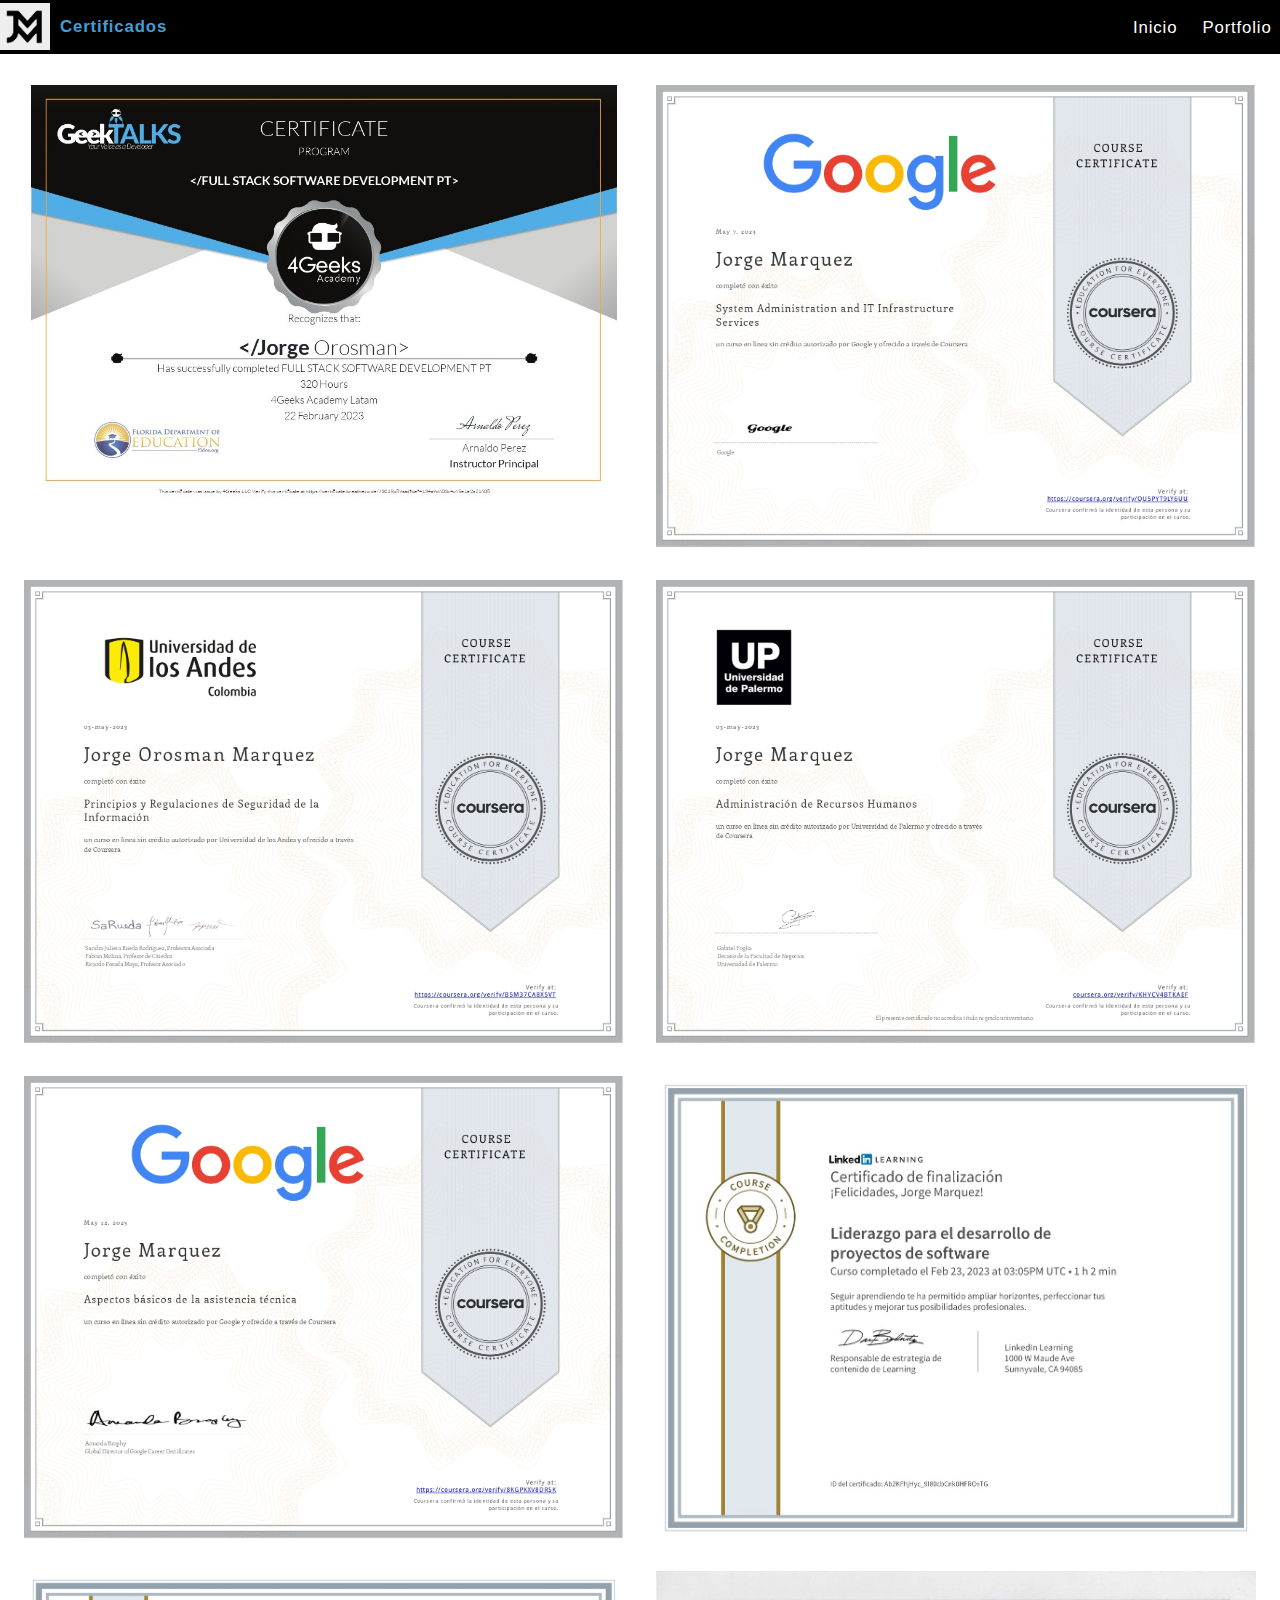
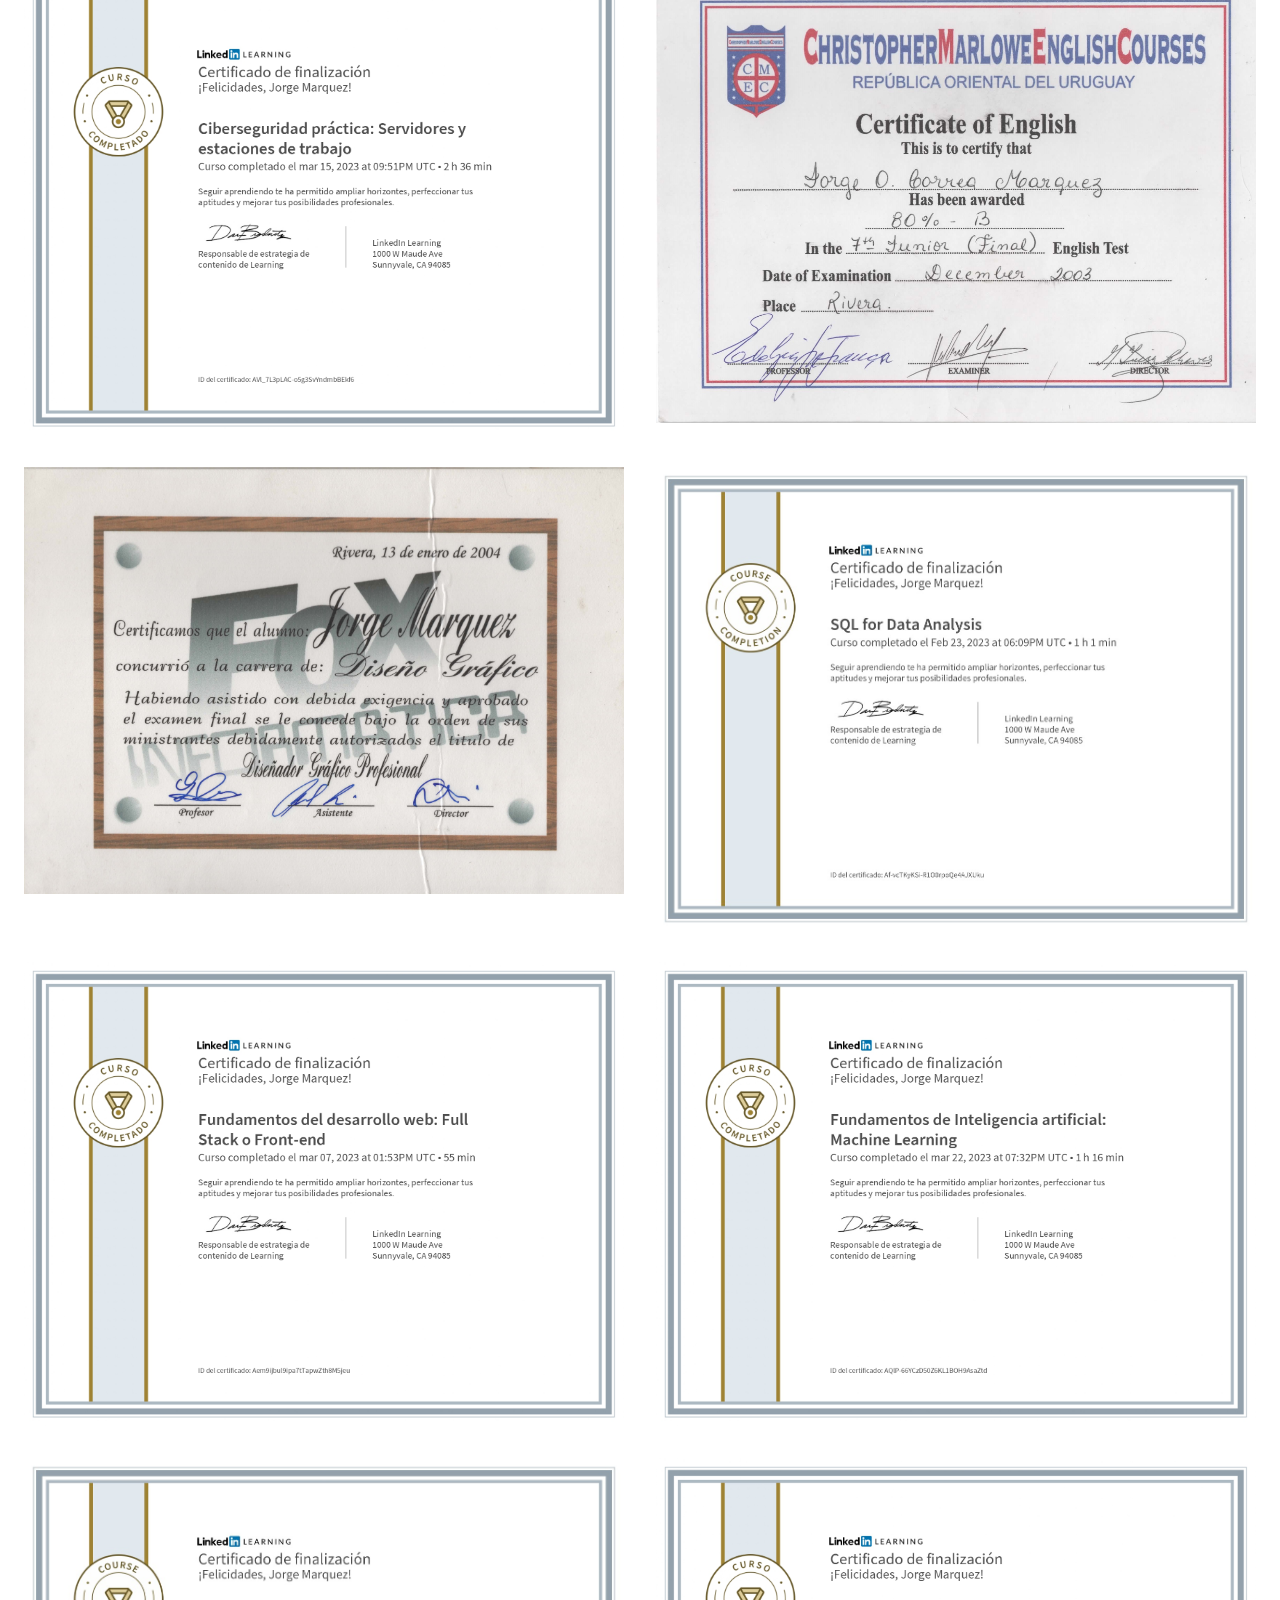
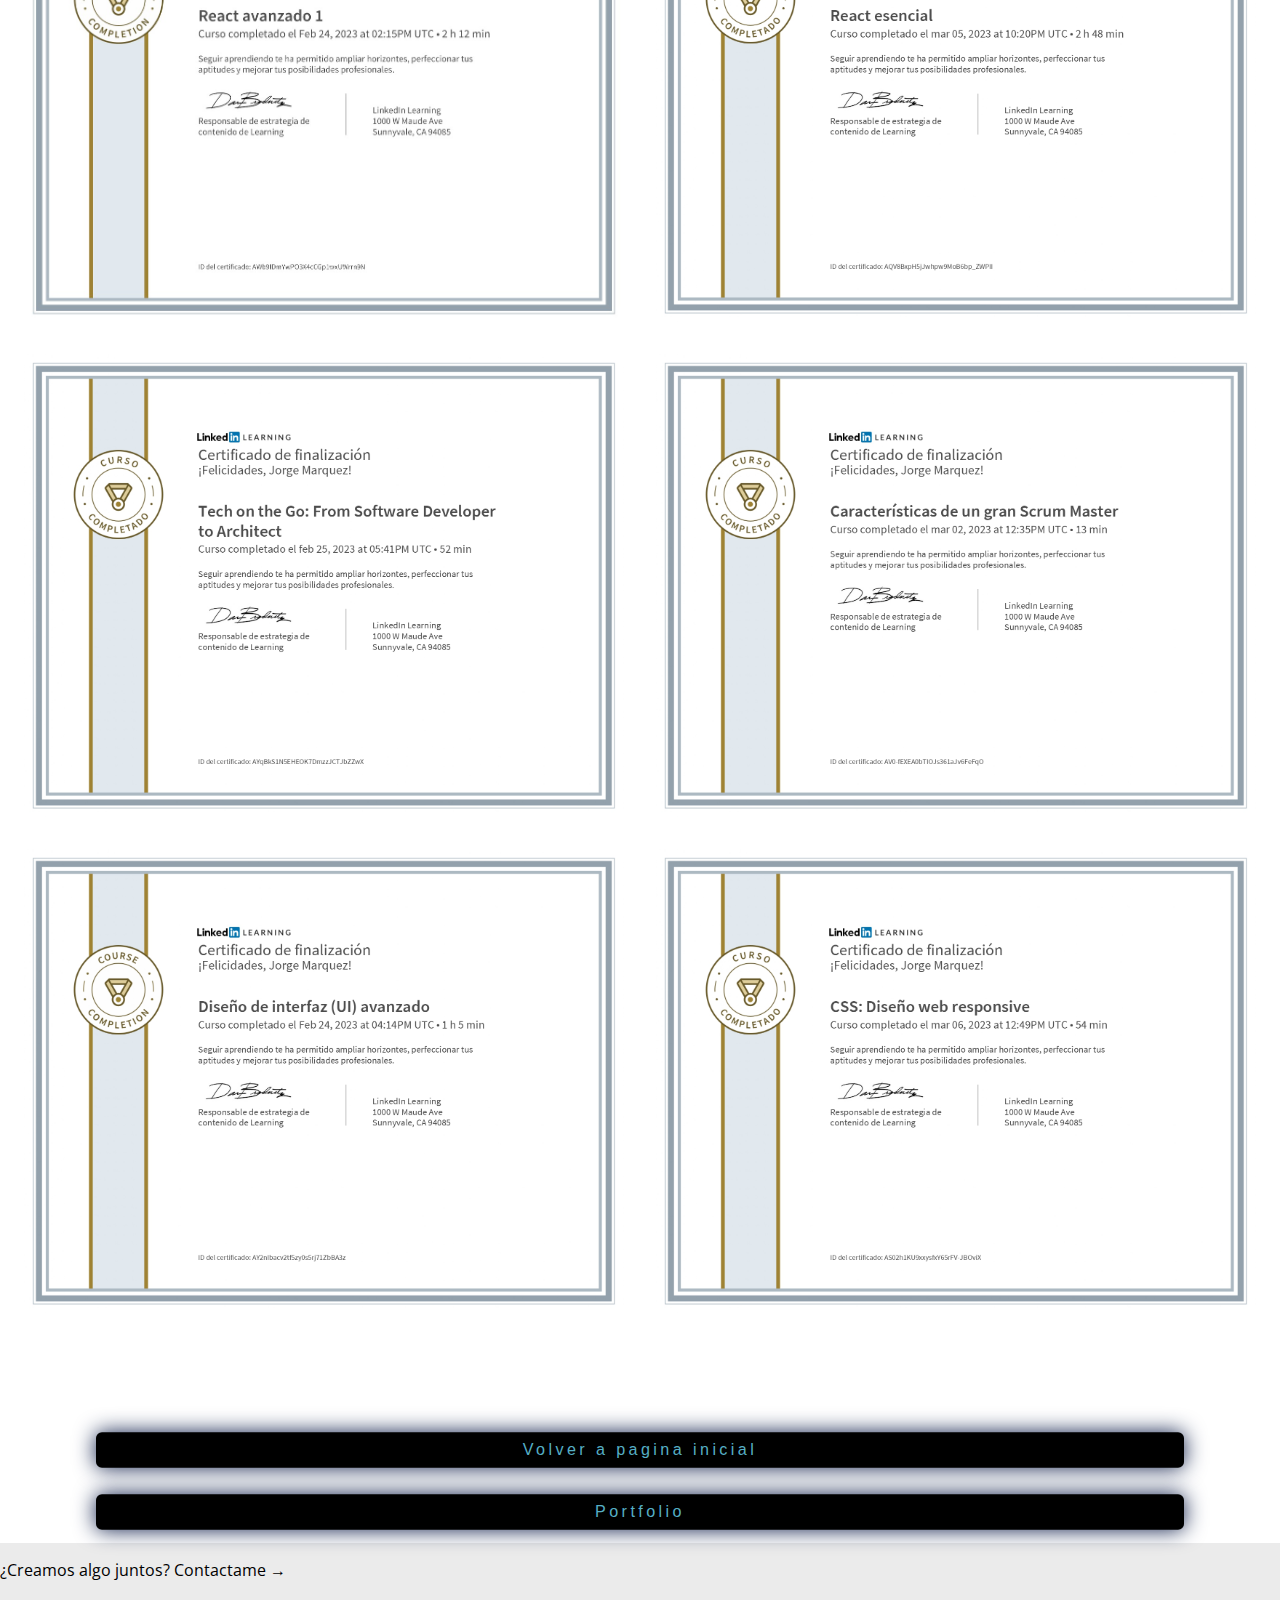
==== certificados.html @ 80783768 "ajuste css certificados" ====
<head>
  <meta charset="UTF-8">
  <meta content="width=device-width, initial-scale=1.0" name="viewport">
  <title>Certificados Jorge Marquez</title>
  <link rel="stylesheet" href="https://use.fontawesome.com/releases/v5.7.2/css/all.css"
    integrity="sha384-fnmOCqbTlWIlj8LyTjo7mOUStjsKC4pOpQbqyi7RrhN7udi9RwhKkMHpvLbHG9Sr" crossorigin="anonymous">
  <link rel="icon" type="image/png" href="./assets/images/logo.png" />
  <link rel="stylesheet" href="./assets/css/certificados.css">
  <link rel="stylesheet" href="./assets/css/footer.css">
  <script src="assets/js/main.js"></script>
  <script src="https://cdn.jsdelivr.net/npm/@popperjs/core@2.10.2/dist/umd/popper.min.js"
    integrity="sha384-7+zCNj/IqJ95wo16oMtfsKbZ9ccEh31eOz1HGyDuCQ6wgnyJNSYdrPa03rtR1zdB"
    crossorigin="anonymous"></script>
  <script src="https://cdn.jsdelivr.net/npm/bootstrap@5.1.3/dist/js/bootstrap.min.js"
    integrity="sha384-QJHtvGhmr9XOIpI6YVutG+2QOK9T+ZnN4kzFN1RtK3zEFEIsxhlmWl5/YESvpZ13"
    crossorigin="anonymous"></script>
</head>

<body>
  <nav class="navbar">
    <div class="logo">
      <img class="navbar-logo-imagen" src="./assets/images/logo.png" alt="Logo de Jorge">
      <p class="titulo-nav">Certificados</p>
    </div>
    <ul class="menu">
      <li><a href="index.html" class="navbar-menu-link">Inicio</a> </li>
      <li><a href="portfolio.html" class="navbar-menu-link">Portfolio</a> </li>
    </ul>



    </div>
  </nav>

  <div class="galeria">
    <div class="tooltip"><a href="https://certificate.4geeks.com/73015b89aadfbef4134a9d603c4c65e1e2a21608" target="_blank"><img src="assets/images/certificados/cert4geeks.jpeg" alt="">
      <span class="tooltiptext" target="_blank">Clic para ver la credencial de este curso</span>
    </div> </a>

    <div class="tooltip"><a href="https://coursera.org/verify/QU5PYT9LY6UU" target="_blank"><img src="assets/images/certificados/System.jpg" alt=""> 
      <span class="tooltiptext" target="_blank" >Clic para ver la credencial de este curso</span>
    </div> </a></a>
    <div class="tooltip"><a href="https://coursera.org/verify/B5M37CA8X5VT" target="_blank"><img src="assets/images/certificados/seguri-info.jpg" alt="">
      <span class="tooltiptext" target="_blank">Clic para ver la credencial de este curso</span>
    </div> </a>
    <div class="tooltip"><a href="https://www.coursera.org/account/accomplishments/verify/KHYCV4BTKAEF" target="_blank"><img src="assets/images/certificados/rrhh.jpg" alt=""> 
      <span class="tooltiptext" target="_blank">Clic para ver la credencial de este curso</span>
    </div> </a>
    <div class="tooltip"><a href="https://coursera.org/verify/8KGPKXV8DRSK" target="_blank"><img src="assets/images/certificados/asist-tecn.jpg" alt="">
      <span class="tooltiptext" target="_blank">Clic para ver la credencial de este curso</span>
    </div> </a>
    <div class="tooltip"><a href="https://www.linkedin.com/learning/certificates/abe162c344a934b6f307a5c27d7c2db735559e9b3375c6e4ead7a0b8f1521028?lipi=urn%3Ali%3Apage%3Ad_flagship3_profile_view_base_certifications_details%3BKNt1kVhgSFWtMD%2FrQb9afQ%3D%3D"><img src="assets/images/certificados/certLiderazgo.jpeg" alt="">
      <span class="tooltiptext" target="_blank">Clic para ver la credencial de este curso</span>
    </div> </a>
    <div class="tooltip"><a href="https://www.linkedin.com/learning/certificates/d893e35d8b64222d3aff64c0ecc475a24c17e4503c6f2fcdc85c66a24a499201" target="_blank"><img src="assets/images/certificados/Ciberseguridad practica Servidores y estaciones de trabajo.jpg" alt="">
      <span class="tooltiptext" target="_blank">Clic para ver la credencial de este curso</span>
    </div> </a>
    <div class="tooltip"><a href="https://5500-jm181987-personalpage-9kh1hktwgeu.ws-us97.gitpod.io/assets/images/certificados/Ingles.jpg" target="_blank"><img src="assets/images/certificados/Ingles.jpg" alt="">
      <span class="tooltiptext" target="_blank">Clic para ver la credencial de este curso</span>
    </div> </a>
    <div class="tooltip"><a href="https://5500-jm181987-personalpage-9kh1hktwgeu.ws-us97.gitpod.io/assets/images/certificados/d%20grafico.jpg" target="_blank"><img src="assets/images/certificados/d grafico.jpg" alt="">
      <span class="tooltiptext" target="_blank">Clic para ver la credencial de este curso</span>
    </div> </a>
    <div class="tooltip"><a href="https://www.linkedin.com/learning/certificates/6513943646dbdb3178a973e3ce80060a57a628cc7d29b94ac1416f590f19b86d?lipi=urn%3Ali%3Apage%3Ad_flagship3_profile_view_base_certifications_details%3BKNt1kVhgSFWtMD%2FrQb9afQ%3D%3D"><img src="assets/images/certificados/dataAnalysis.jpeg" alt="">
      <span class="tooltiptext" target="_blank">Clic para ver la credencial de este curso</span>
    </div> </a>
    <div class="tooltip"><a href="https://www.linkedin.com/learning/certificates/a45cfa931c3b7c65f991f2a1598c2acc0a5dd6da349730d44005f3875c89d6cb" target="_blank"><img src="assets/images/certificados/Full StackFrontend.jpg" alt="">
      <span class="tooltiptext" target="_blank">Clic para ver la credencial de este curso</span>
    </div> </a>
    <div class="tooltip"><a href="https://www.linkedin.com/learning/certificates/96da33d86d18e839fa15626b2a566ab91b63574488c8ca0f6016fc12f64add18" target="_blank"><img src="assets/images/certificados/Inteligencia artificial Machine Learning.jpg" alt="">
      <span class="tooltiptext" target="_blank">Clic para ver la credencial de este curso</span>
    </div> </a>
    <div class="tooltip"><a href="https://www.linkedin.com/learning/certificates/5aede378ade4a2c37ac0096b0fa87b36b4bb608d963773a6c594753e71e54cf6?lipi=urn%3Ali%3Apage%3Ad_flagship3_profile_view_base_certifications_details%3BKNt1kVhgSFWtMD%2FrQb9afQ%3D%3D" target="_blank"><img src="assets/images/certificados/reactAvanzado.jpeg" alt="">
      <span class="tooltiptext" target="_blank">Clic para ver la credencial de este curso</span>
    </div> </a>
    <div class="tooltip"><a href="https://www.linkedin.com/learning/certificates/2b2da5d7223ae5469edc9958a4e973c32d983aec0feeaa602b043dff89e85236?lipi=urn%3Ali%3Apage%3Ad_flagship3_profile_view_base_certifications_details%3BKNt1kVhgSFWtMD%2FrQb9afQ%3D%3D" target="_blank"><img src="assets/images/certificados/ReactEsencial.jpg" alt="">
      <span class="tooltiptext" target="_blank">Clic para ver la credencial de este curso</span>
    </div> </a>
   <div class="tooltip"><a href="https://www.linkedin.com/learning/certificates/c960639dd060461fc25e9a4d5ffbf186742a77fc289794e8a6d0645cee162a6f?lipi=urn%3Ali%3Apage%3Ad_flagship3_profile_view_base_certifications_details%3BKNt1kVhgSFWtMD%2FrQb9afQ%3D%3D" target="_blank"><img src="assets/images/certificados/Architect.jpg" alt="">
    <span class="tooltiptext" target="_blank">Clic para ver la credencial de este curso</span>
  </div> </a>
    <div class="tooltip"><a href="https://www.linkedin.com/learning/certificates/48f0691e0ef061f0a4927acd84d76188de9d4290310e5ec25944a82c16c710b9?lipi=urn%3Ali%3Apage%3Ad_flagship3_profile_view_base_certifications_details%3BKNt1kVhgSFWtMD%2FrQb9afQ%3D%3D" target="_blank"><img src="assets/images/certificados/ScrumMaster.jpg" alt="">
      <span class="tooltiptext" target="_blank">Clic para ver la credencial de este curso</span>
    </div> </a>
    <div class="tooltip"><a href="https://www.linkedin.com/learning/certificates/70b8accb2ffcabad364d03534be3e150dea05a01ce094c8376455b09e51e8ccd?lipi=urn%3Ali%3Apage%3Ad_flagship3_profile_view_base_certifications_details%3BKNt1kVhgSFWtMD%2FrQb9afQ%3D%3D" target="_blank"><img src="assets/images/certificados/UI.jpg" alt="">
      <span class="tooltiptext" target="_blank">Clic para ver la credencial de este curso</span>
    </div> </a>
    <div class="tooltip"><a href="https://www.linkedin.com/learning/certificates/6c4185b4c62b34b3610c094cf326671829e4c6143b2aad6bb58854f7f1c517dd?lipi=urn%3Ali%3Apage%3Ad_flagship3_profile_view_base_certifications_details%3BKNt1kVhgSFWtMD%2FrQb9afQ%3D%3D" target="_blank"><img src="assets/images/certificados/web-responsive.jpg" alt="">
      <span class="tooltiptext" target="_blank">Clic para ver la credencial de este curso</span>
    </div> </a>
  </div>


  
  

  <a href="index.html" class="subir">Volver a pagina inicial</a>
  <a href="portfolio.html" class="subir2">Portfolio</a>

  <script src="assets/js/nav.js"></script>
</body>


<section id="contactos" class="contactos container">
  <div class="container-adorno"></div>
  <div class="contactos-grilla">
    <form class="contactos-formulario">
      <div class="container-titulo">
        <div class="titulo-adorno"></div>
        <p class="titulo-texto">¿Creamos algo juntos? Contactame →</i></p>
      </div>



    </form>
    <div class="contactos-redes">
      <a href="https://wa.me/59893867429" target="_blank"><i class="icono fab fa-whatsapp"></i></a>
      <a href="https://www.instagram.com/guguim18/" target="_blank"><i class="icono fab fa-instagram"></i></a>
      <a href="https://github.com/jm181987" target="_blank"><i class="icono fab fa-github"></i></a>
      <a href="https://www.facebook.com/jorgitom18" target="_blank"><i class="icono fab fa-facebook"></i></a>
    </div>
  </div>

  
 
</section>
---- assets/css/certificados.css ----
@import url(https://fonts.googleapis.com/css?family=Open+Sans);

body {
  margin: 0;
  font-family: "Open Sans", Impact;
display: grid;
}



  

.subir2 {
  transform: scale(0.85);
  display: flex;
  justify-content: center;
  width: auto;
  margin-top: 10px;
  margin-bottom: 10px;
  padding: 10px 20px;
  border: none;
  font-size: 19px;
  color: #56afc5;
  border-radius: 7px;
  letter-spacing: 4px;
  font-weight: 500;
  font-family: 'Fjalla One', sans-serif;
  text-decoration: none;
  transition: 0.5s;
  transition-property: box-shadow;
  background: rgb(0, 0, 0);
  box-shadow: 0 0 25px rgb(11, 27, 71);
}
.subir2:hover {
  transform: scale(0.95);
  box-shadow: 0 0 5px rgb(0, 255, 200), 0 0 25px rgb(51, 14, 78),
    0 0 50px rgb(0, 238, 255), 0 0 100px rgb(0, 255, 170);
}
.subir {
  transform: scale(0.85);
  display: flex;
  justify-content: center;
  width: auto;
  margin-top: 100px;
  margin-bottom: 10px;
  padding: 10px 20px;
  border: none;
  font-size: 19px;
  color: #56afc5;
  border-radius: 7px;
  letter-spacing: 4px;
  font-weight: 500;
  font-family: 'Fjalla One', sans-serif;
  text-decoration: none;
  transition: 0.5s;
  transition-property: box-shadow;
  background: rgb(0, 0, 0);
  box-shadow: 0 0 25px rgb(11, 27, 71);
}

.subir:hover {
  transform: scale(0.95);
  box-shadow: 0 0 5px rgb(0, 255, 200), 0 0 25px rgb(51, 14, 78),
    0 0 50px rgb(0, 238, 255), 0 0 100px rgb(0, 255, 170);
}

.card-img-top {
  width: 100%;
  justify-content: center;
  

}
.card-title {
  display: flex;
  justify-content: center;
  align-items: center;
  font-size: 19px;
  margin: 2 var(--espaciado-muy-alto);
  display: grid;
  font-family: 'Fjalla One', sans-serif;
}

.card-text {
  display: flex;
  justify-content: center;
  font-size: 14px;
  font-weight: 600;
  margin: 2 var(--espaciado-muy-alto);
  align-items: center;
}
.navbar {
  margin-bottom: 15px; 
  box-sizing: border-box;
  color: var(--color-white);
  box-shadow: var(--box-shadow);
background-color: #000000;
  font-size: 1.05em;
  letter-spacing: 0.05em;

  position: relative;
  z-index: 600;

  display: grid;
  grid-auto-flow: column;
}
.titulo-nav {
color: #439ed3;
display:flex;
font-family: 'Fjalla One', sans-serif;
font-weight: 600;
padding-left: 10px;
}
.logo {
  margin: 0px 0;
  display: flex;
  align-items: center;
 
}

.navbar-logo-imagen {
  width: 50px;
}



.menu {
  
  display: flex;
  align-items: center;
  justify-content: flex-end;
  margin: 0.9em 0;
}

.show-menu{color: #fff;}

.navbar-menu-link {
  padding: 0.5em;
  margin-right: 1em;
  text-decoration: none;
  transition: 150ms;
color: #000000;
  font-family: 'Fjalla One', sans-serif;
}
.navbar-menu-link:hover {
  transform: scale(0.95);

  box-shadow: 0 0 5px rgb(0, 255, 200), 0 0 25px rgb(51, 14, 78),
    0 0 50px rgb(0, 238, 255), 0 0 100px rgb(0, 255, 170);
}
.navbar-menu-link:last-of-type {
  margin: 0;
  margin-left: 0.5em;
  border-radius: var(--border-radius);
  border: 1px solid var(--color-white);
}

.contactos-redes {
  display: grid;
  grid-template-columns: repeat(4, auto);
  justify-content: space-evenly;
  align-items: center;
}

.icono {
  color: black;
  font-size: 2em;
  transition: 150ms;
}
.icono:hover {
  transform: scale(0.95);
  box-shadow: #c40000;
}
.contactos-grilla {
  background-color: rgba(112, 107, 107, 0.137);
  color: rgb(0, 0, 0);
  display: grid;
  grid-auto-flow: column;
}
.certificados-menu-link {
 
  margin-bottom: 15px;
  letter-spacing: 0.3ch;
  transform: scale(0.8);
  display: flex;
  justify-content: center;
  background-color: #3f51b5;
  color: #fff;
  padding: 10px 10px;
  border: none;
  border-radius: 4px;
  font-size: 18px;
  cursor: pointer;
  
  font-family: 'Fjalla One', sans-serif;
  text-decoration: none;
}



/* Navbar styles */

  
.logo a {
	font-size: 24px;
	font-weight: bold;
	text-decoration: none;
	color: #fff;
  }
  
  .menu {
	display: flex;
	list-style: none;
	margin: 0;
	padding: 0;

  }
  
  .menu li {
	margin: 0 0px;
	justify-content: center;
  }
  
  .menu li a {
	text-decoration: none;
	color: #ffffff;
  }
  
  /* Mobile styles */
  @media only screen and (max-width: 500px) {
	.menu {
	  display: none;
	}
  
	.menu-toggle {
	  display: block;
	  cursor: pointer;
	  color: #ffffff;
	  display: flex;
		align-items: center;
		justify-content: flex-end;
    padding-right: 15px;
	}
  }
  
  /* Tablet and desktop styles */
  @media only screen and (min-width: 501px) {
	.menu-toggle {
	  display: none;
	}
  }

  .galeria{
    display: flex;
    flex-flow: wrap;
    justify-content: center;
  }
  
  .galeria img{
    max-width: 600px;
    padding: 1rem;
  }
  


  .galeria img:hover{
    -webkit-transform:scale(1.1);transform:scale(1.03);
   box-shadow: 5px 8px 12px black;
   cursor:pointer;
   }
   .tooltip {
    position: relative;
    align-items:center;
    display: inline-block;
    /*border-bottom: 1px dotted black; /* If you want dots under the hoverable text */
  }
  
  /* Tooltip text */
  .tooltip .tooltiptext {
    visibility: hidden;
    width: 120px;
    background-color: rgb(88, 125, 131);
    color: #fff;
    text-align: center;
    padding: 5px 0;
    border-radius: 6px;
    position: absolute;
    z-index: 1;
  }
  .tooltip:hover .tooltiptext {
    visibility: visible;
  }
---- assets/css/footer.css ----
@media (min-width: 450px) and (max-width: 991px) {
}
.footer {
	background-color: var(--color-principal);


	z-index: 0;
}

	.footer-agradecimientos,
	.footer-dedicatoria {
		font-size: 0.9em;
		margin: 1em var(--espaciado-normal);
		color: var(--color-white);

		font-weight: 300;
		line-height: 3em;
	}

	.footer-agradecimientos img {
			height: 2em;
			vertical-align: middle;
	}

	.footer-dedicatoria {
		text-align: left;
	}
	.footer-dedicatoria a {
		color: var(--color-white);
	}
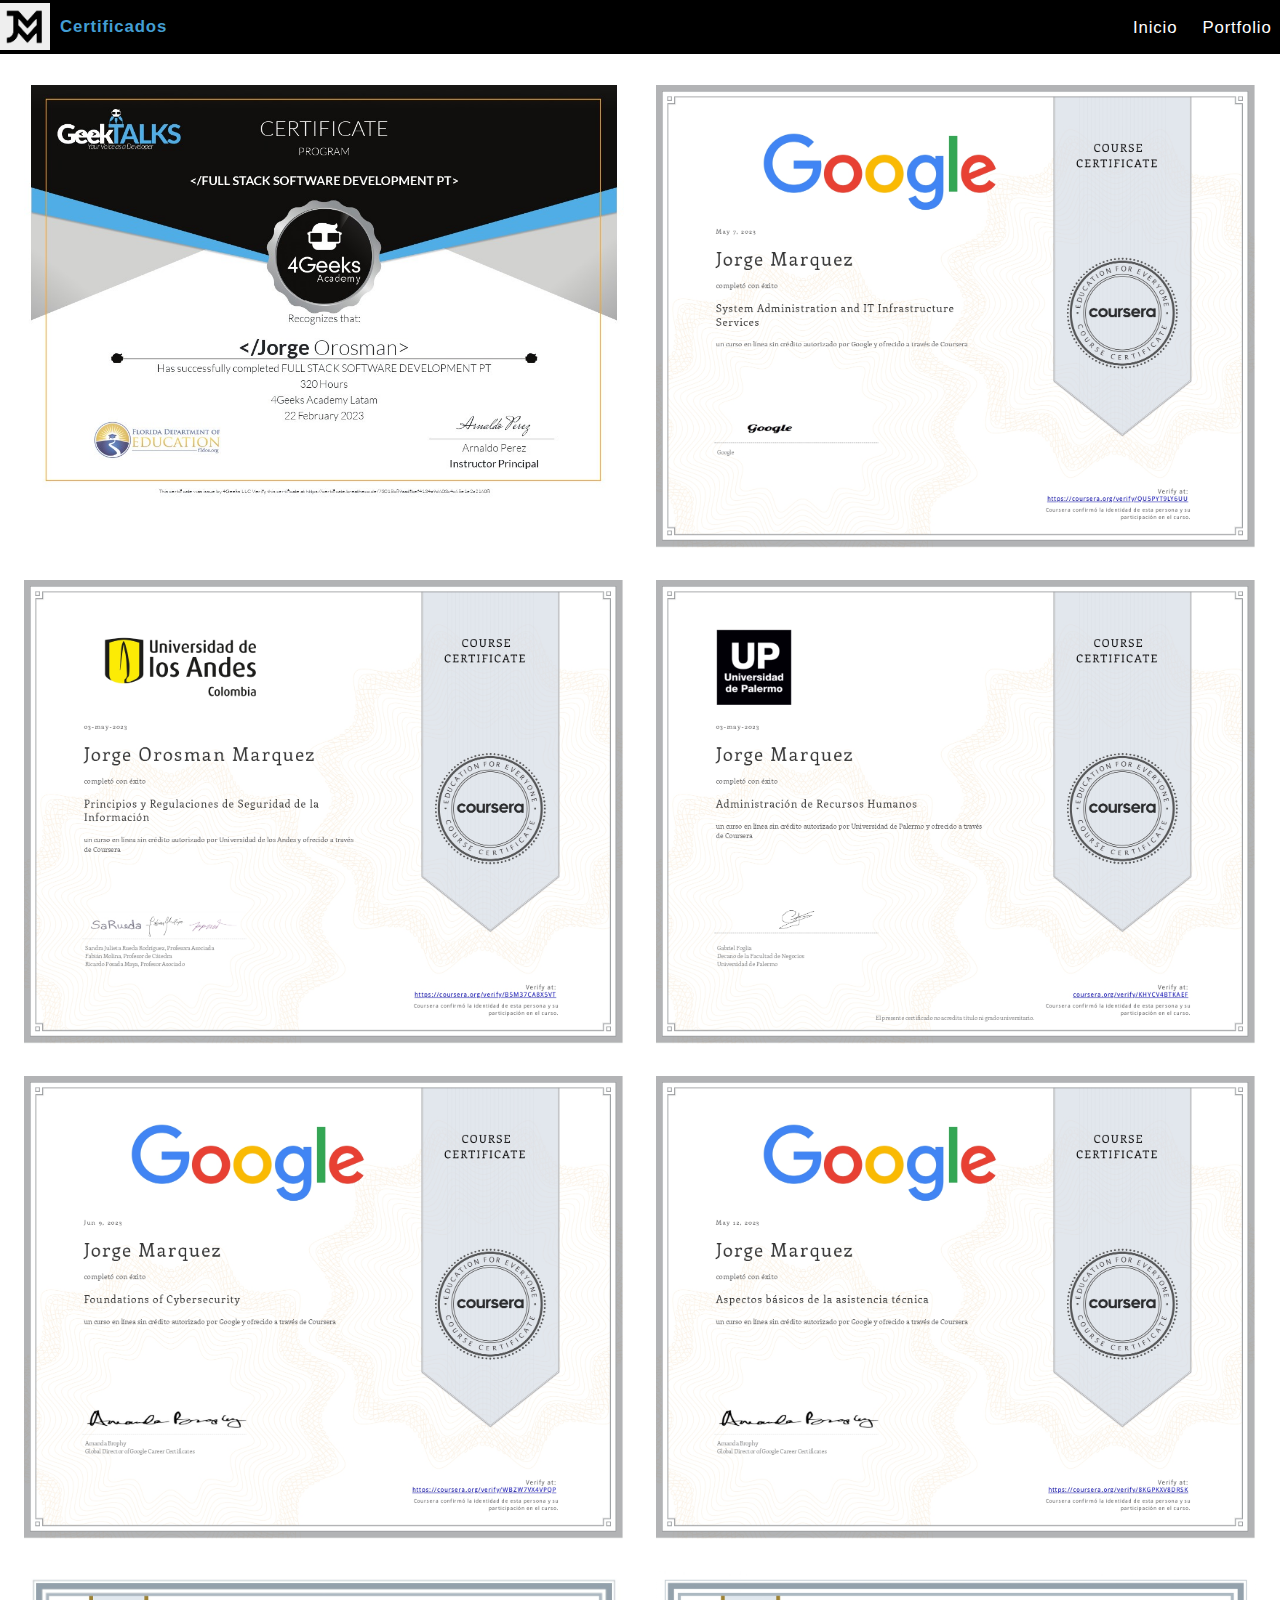
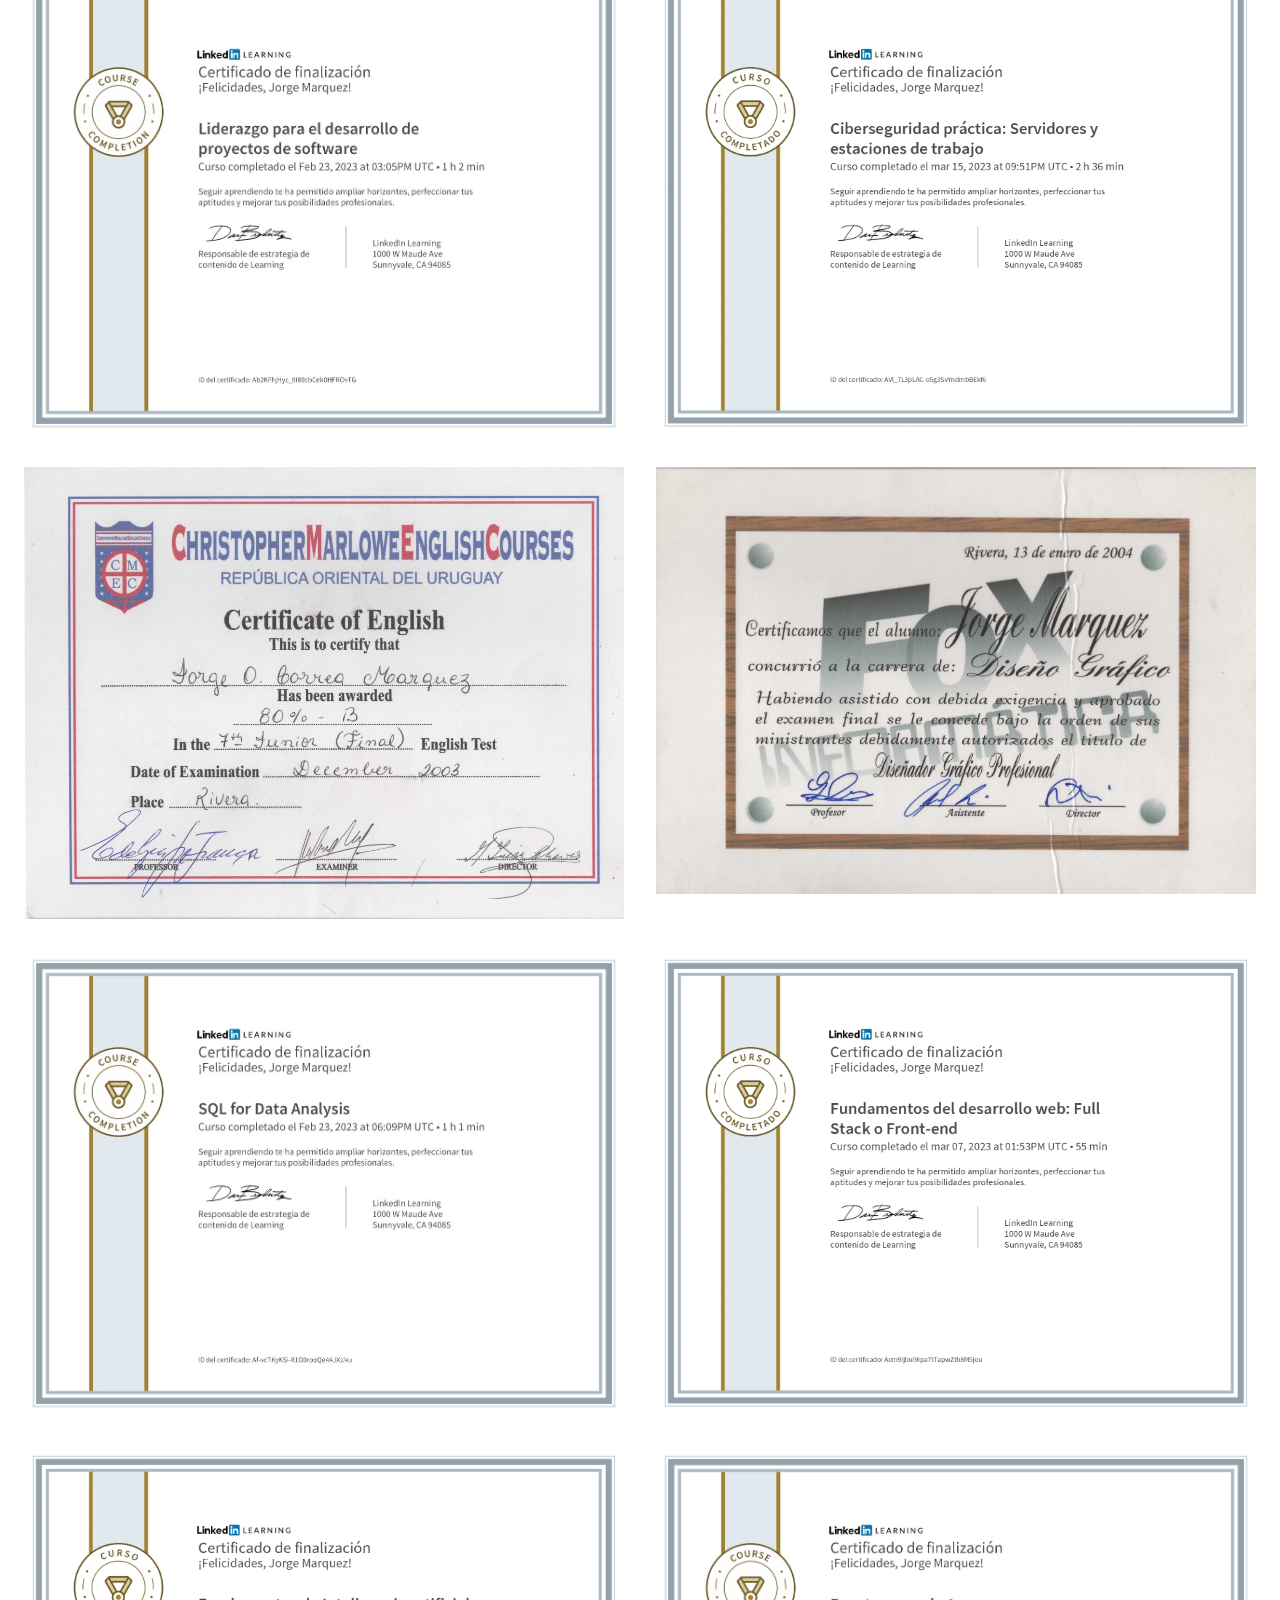
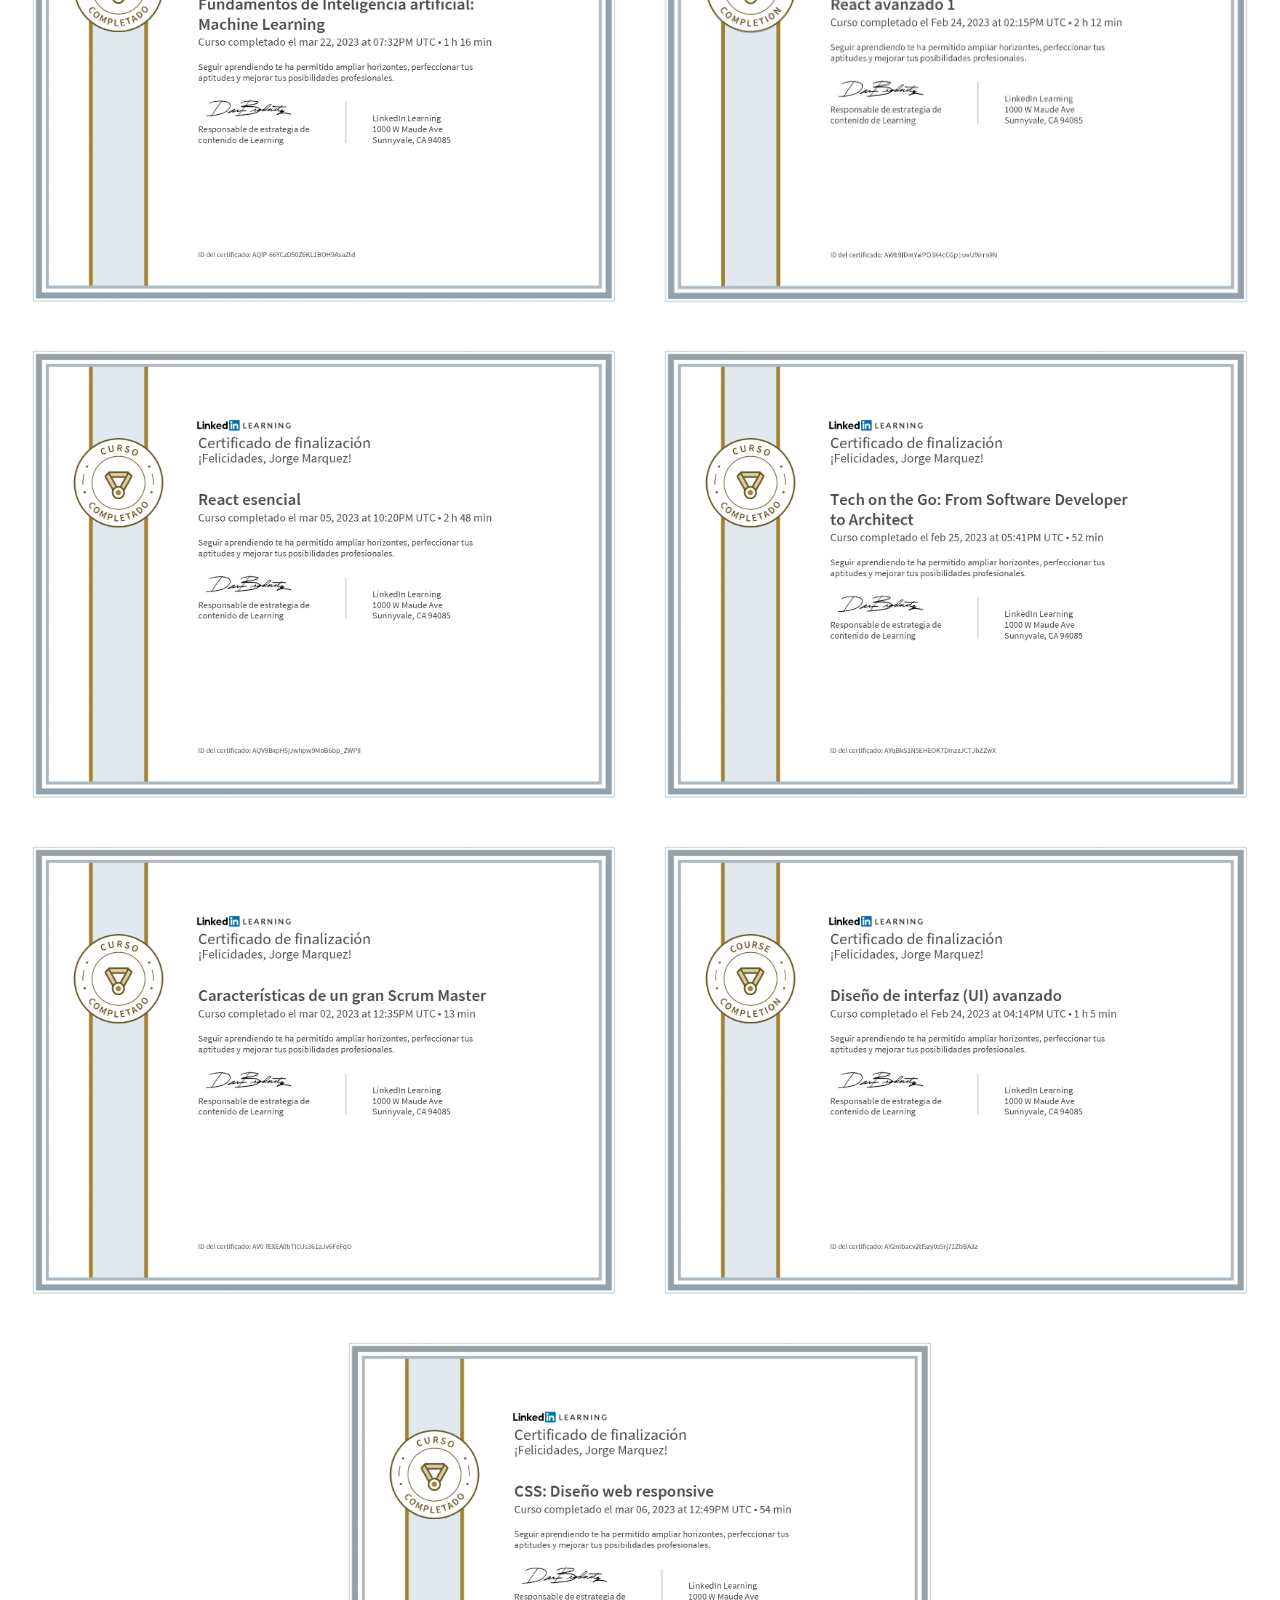
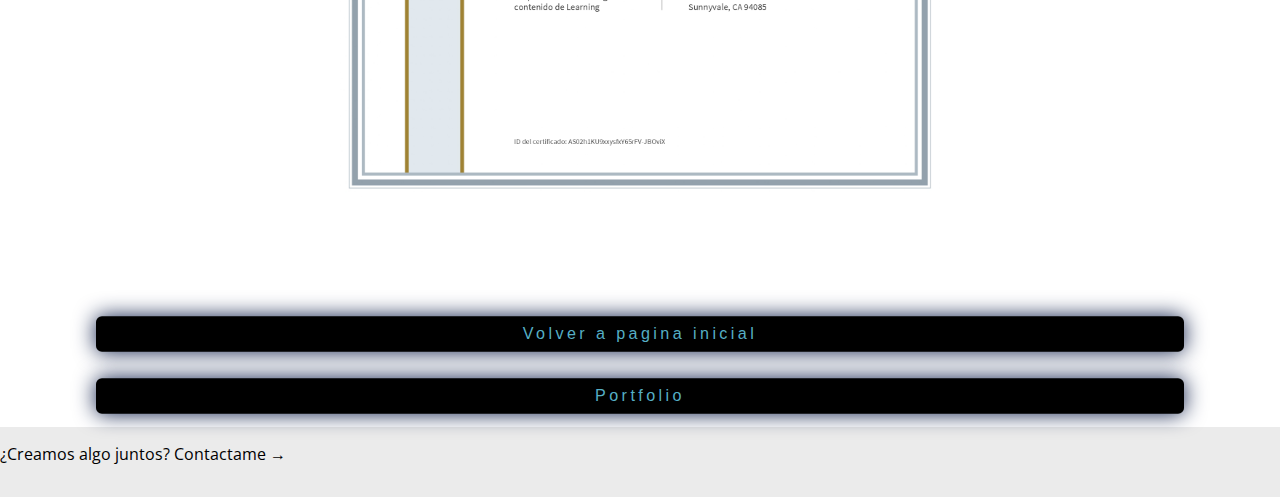
==== commit 4d83f9b4: "agregando certificado ciberseguridad" ====
--- a/certificados.html
+++ b/certificados.html
@@ -36,7 +36,6 @@
     <div class="tooltip"><a href="https://certificate.4geeks.com/73015b89aadfbef4134a9d603c4c65e1e2a21608" target="_blank"><img src="assets/images/certificados/cert4geeks.jpeg" alt="">
       <span class="tooltiptext" target="_blank">Clic para ver la credencial de este curso</span>
     </div> </a>
-
     <div class="tooltip"><a href="https://coursera.org/verify/QU5PYT9LY6UU" target="_blank"><img src="assets/images/certificados/System.jpg" alt=""> 
       <span class="tooltiptext" target="_blank" >Clic para ver la credencial de este curso</span>
     </div> </a></a>
@@ -46,6 +45,11 @@
     <div class="tooltip"><a href="https://www.coursera.org/account/accomplishments/verify/KHYCV4BTKAEF" target="_blank"><img src="assets/images/certificados/rrhh.jpg" alt=""> 
       <span class="tooltiptext" target="_blank">Clic para ver la credencial de este curso</span>
     </div> </a>
+
+      <div class="tooltip"><a href="https://www.coursera.org/account/accomplishments/certificate/WBZW7VX4VPQP" target="_blank"><img src="assets/images/certificados/cibersecurity.jpg" alt="">
+        <span class="tooltiptext" target="_blank">Clic para ver la credencial de este curso</span>
+      </div> </a>
+    
     <div class="tooltip"><a href="https://coursera.org/verify/8KGPKXV8DRSK" target="_blank"><img src="assets/images/certificados/asist-tecn.jpg" alt="">
       <span class="tooltiptext" target="_blank">Clic para ver la credencial de este curso</span>
     </div> </a>
--- a/assets/css/certificados.css
+++ b/assets/css/certificados.css
@@ -284,14 +284,20 @@
   .tooltip .tooltiptext {
     visibility: hidden;
     width: 120px;
-    background-color: rgb(88, 125, 131);
+    background-color: rgb(0, 0, 0);
     color: #fff;
     text-align: center;
     padding: 5px 0;
     border-radius: 6px;
     position: absolute;
     z-index: 1;
+    
   }
   .tooltip:hover .tooltiptext {
     visibility: visible;
-  }+    width: 120px;
+    bottom: 50%;
+    left: 50%;
+    margin-left: -60px; /* Use half of the width (120/2 = 60), to center the tooltip */
+  }
+  --- a/assets/css/footer.css
+++ b/assets/css/footer.css
@@ -10,11 +10,10 @@
 	.footer-agradecimientos,
 	.footer-dedicatoria {
 		font-size: 0.9em;
-		margin: 1em var(--espaciado-normal);
+		margin: 0.5em var(--espaciado-normal);
 		color: var(--color-white);
 
 		font-weight: 300;
-		line-height: 3em;
 	}
 
 	.footer-agradecimientos img {
@@ -24,6 +23,7 @@
 
 	.footer-dedicatoria {
 		text-align: left;
+		color: var(--color-white);
 	}
 	.footer-dedicatoria a {
 		color: var(--color-white);
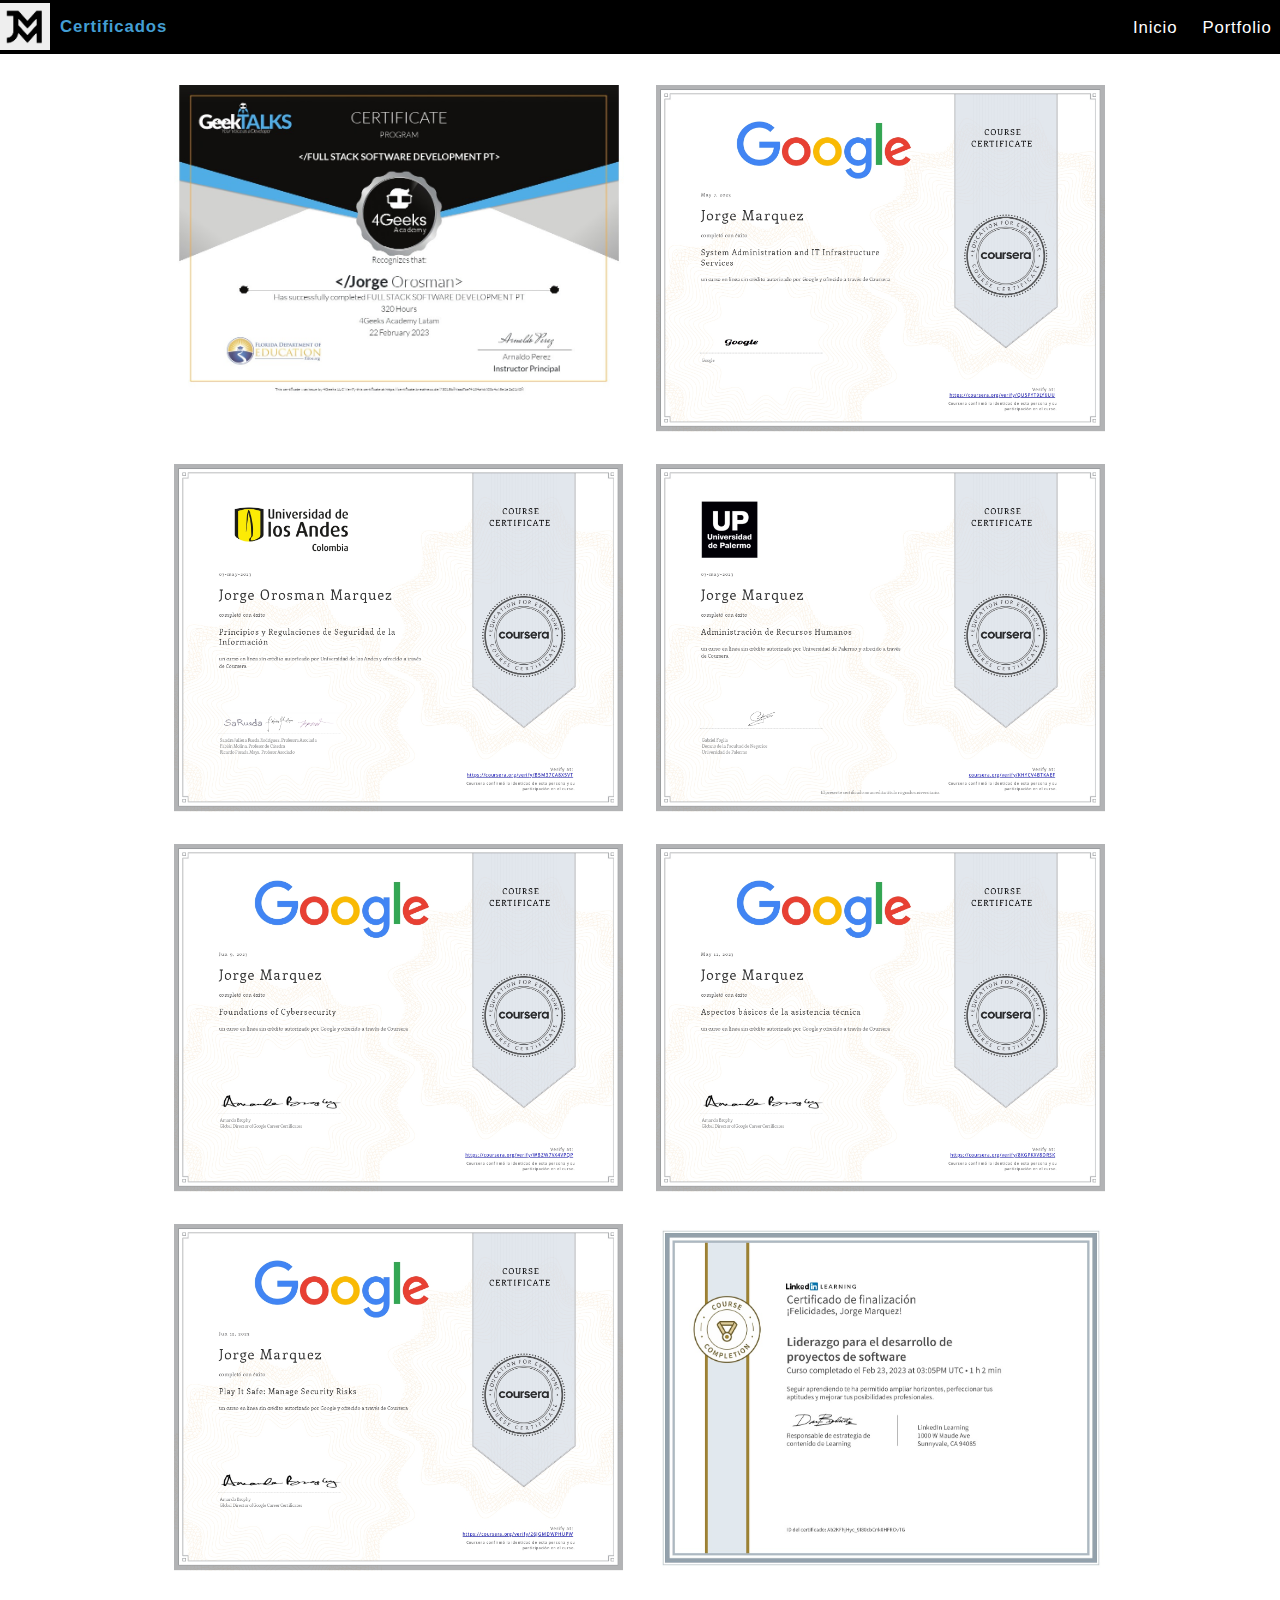
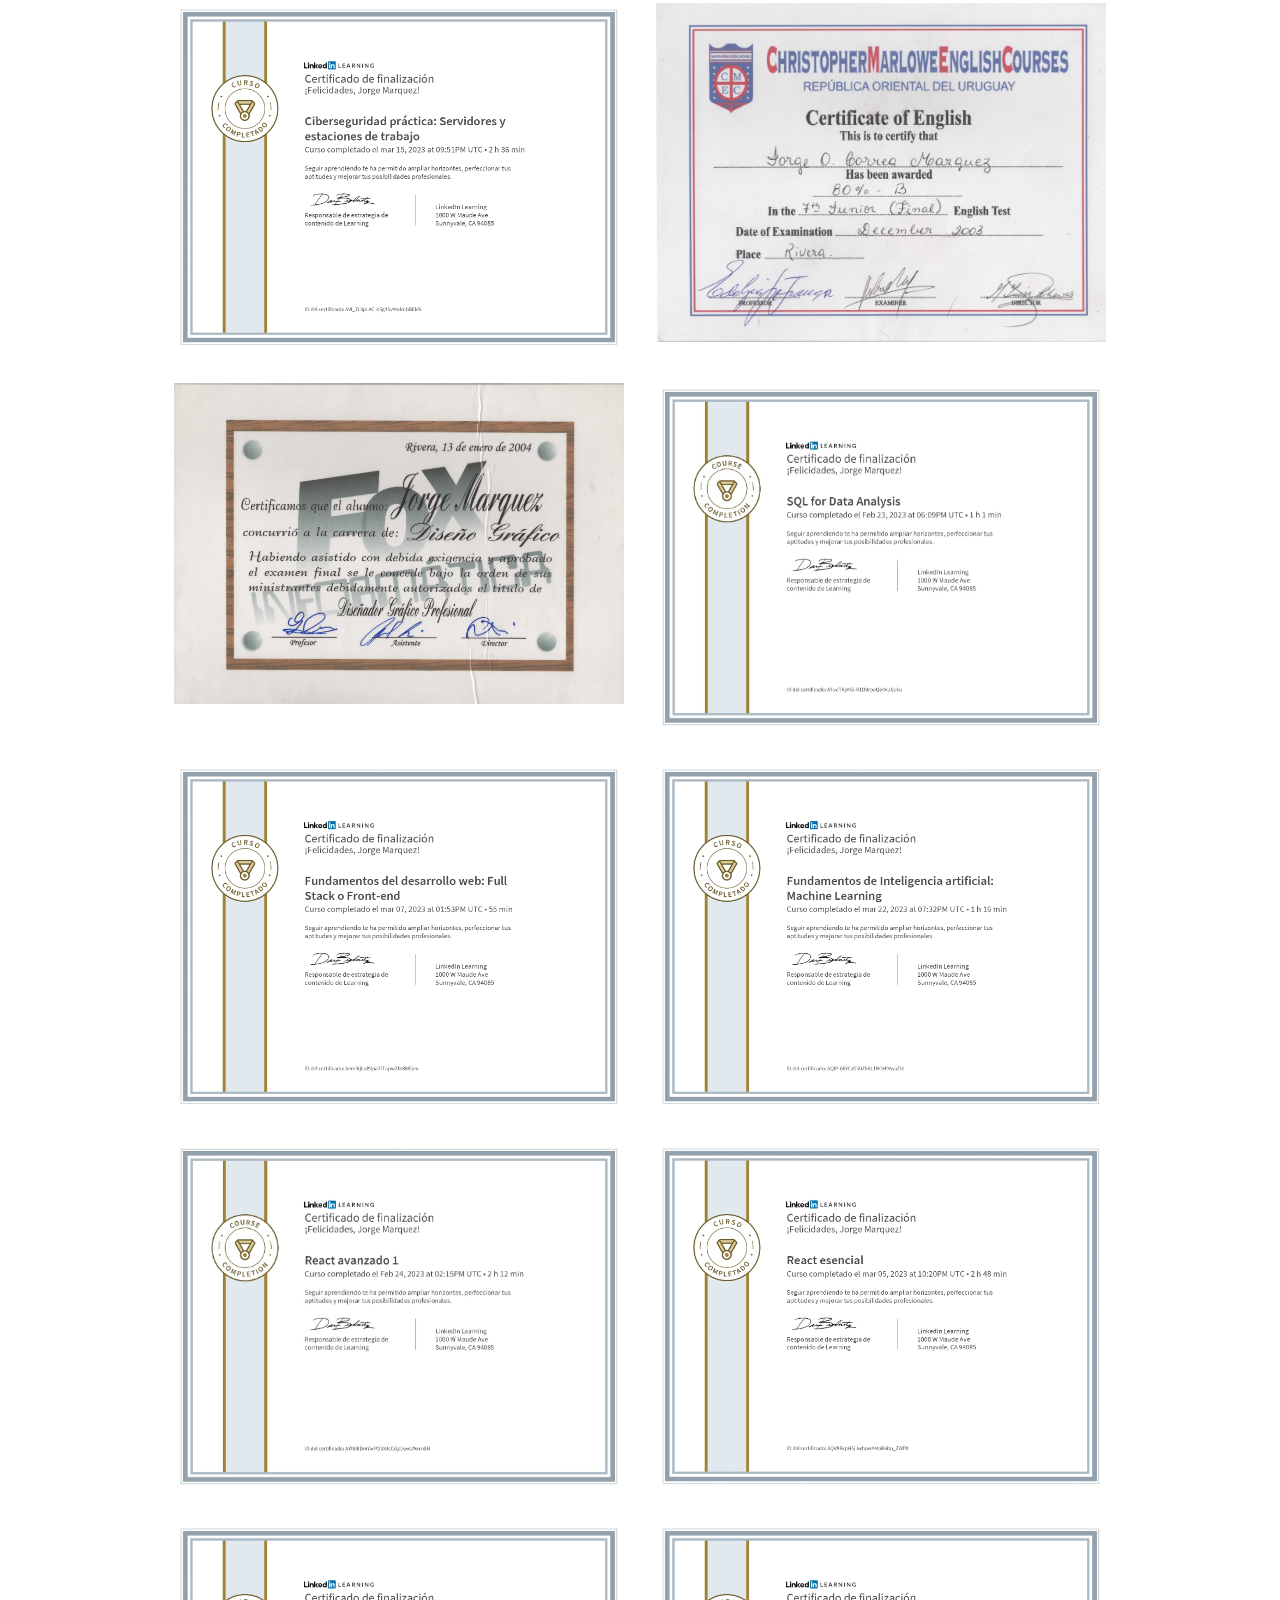
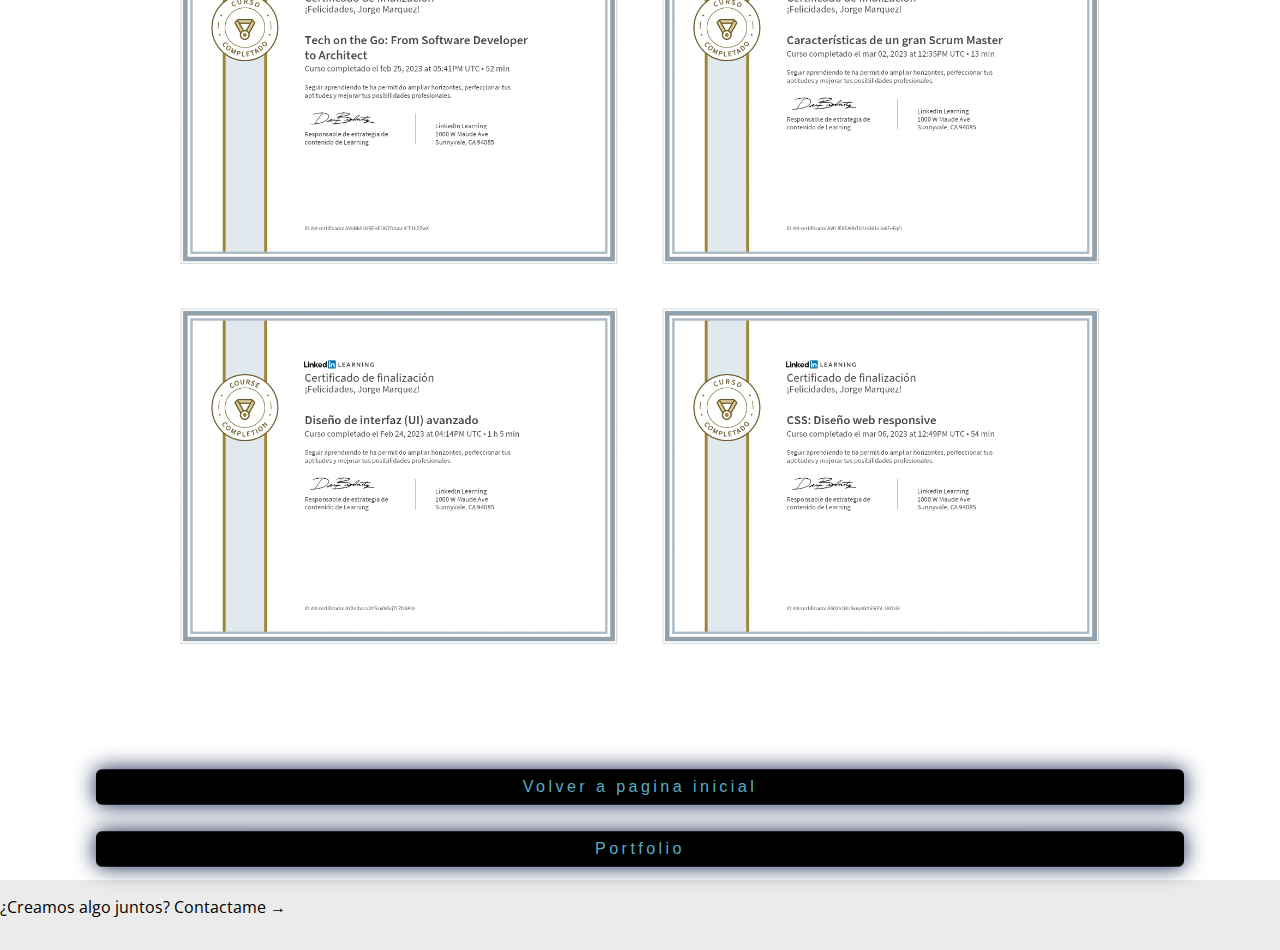
==== commit eac633f1: "Agregando cert security risks" ====
--- a/certificados.html
+++ b/certificados.html
@@ -53,6 +53,13 @@
     <div class="tooltip"><a href="https://coursera.org/verify/8KGPKXV8DRSK" target="_blank"><img src="assets/images/certificados/asist-tecn.jpg" alt="">
       <span class="tooltiptext" target="_blank">Clic para ver la credencial de este curso</span>
     </div> </a>
+
+    <div class="tooltip"><a href="https://www.coursera.org/account/accomplishments/certificate/26JGMDWPHUPW" target="_blank"><img src="assets/images/certificados/securi.jpg" alt="">
+      <span class="tooltiptext" target="_blank">Clic para ver la credencial de este curso</span>
+    </div> </a>
+
+
+
     <div class="tooltip"><a href="https://www.linkedin.com/learning/certificates/abe162c344a934b6f307a5c27d7c2db735559e9b3375c6e4ead7a0b8f1521028?lipi=urn%3Ali%3Apage%3Ad_flagship3_profile_view_base_certifications_details%3BKNt1kVhgSFWtMD%2FrQb9afQ%3D%3D"><img src="assets/images/certificados/certLiderazgo.jpeg" alt="">
       <span class="tooltiptext" target="_blank">Clic para ver la credencial de este curso</span>
     </div> </a>
--- a/assets/css/certificados.css
+++ b/assets/css/certificados.css
@@ -262,7 +262,7 @@
   }
   
   .galeria img{
-    max-width: 600px;
+    max-width: 450px;
     padding: 1rem;
   }
   
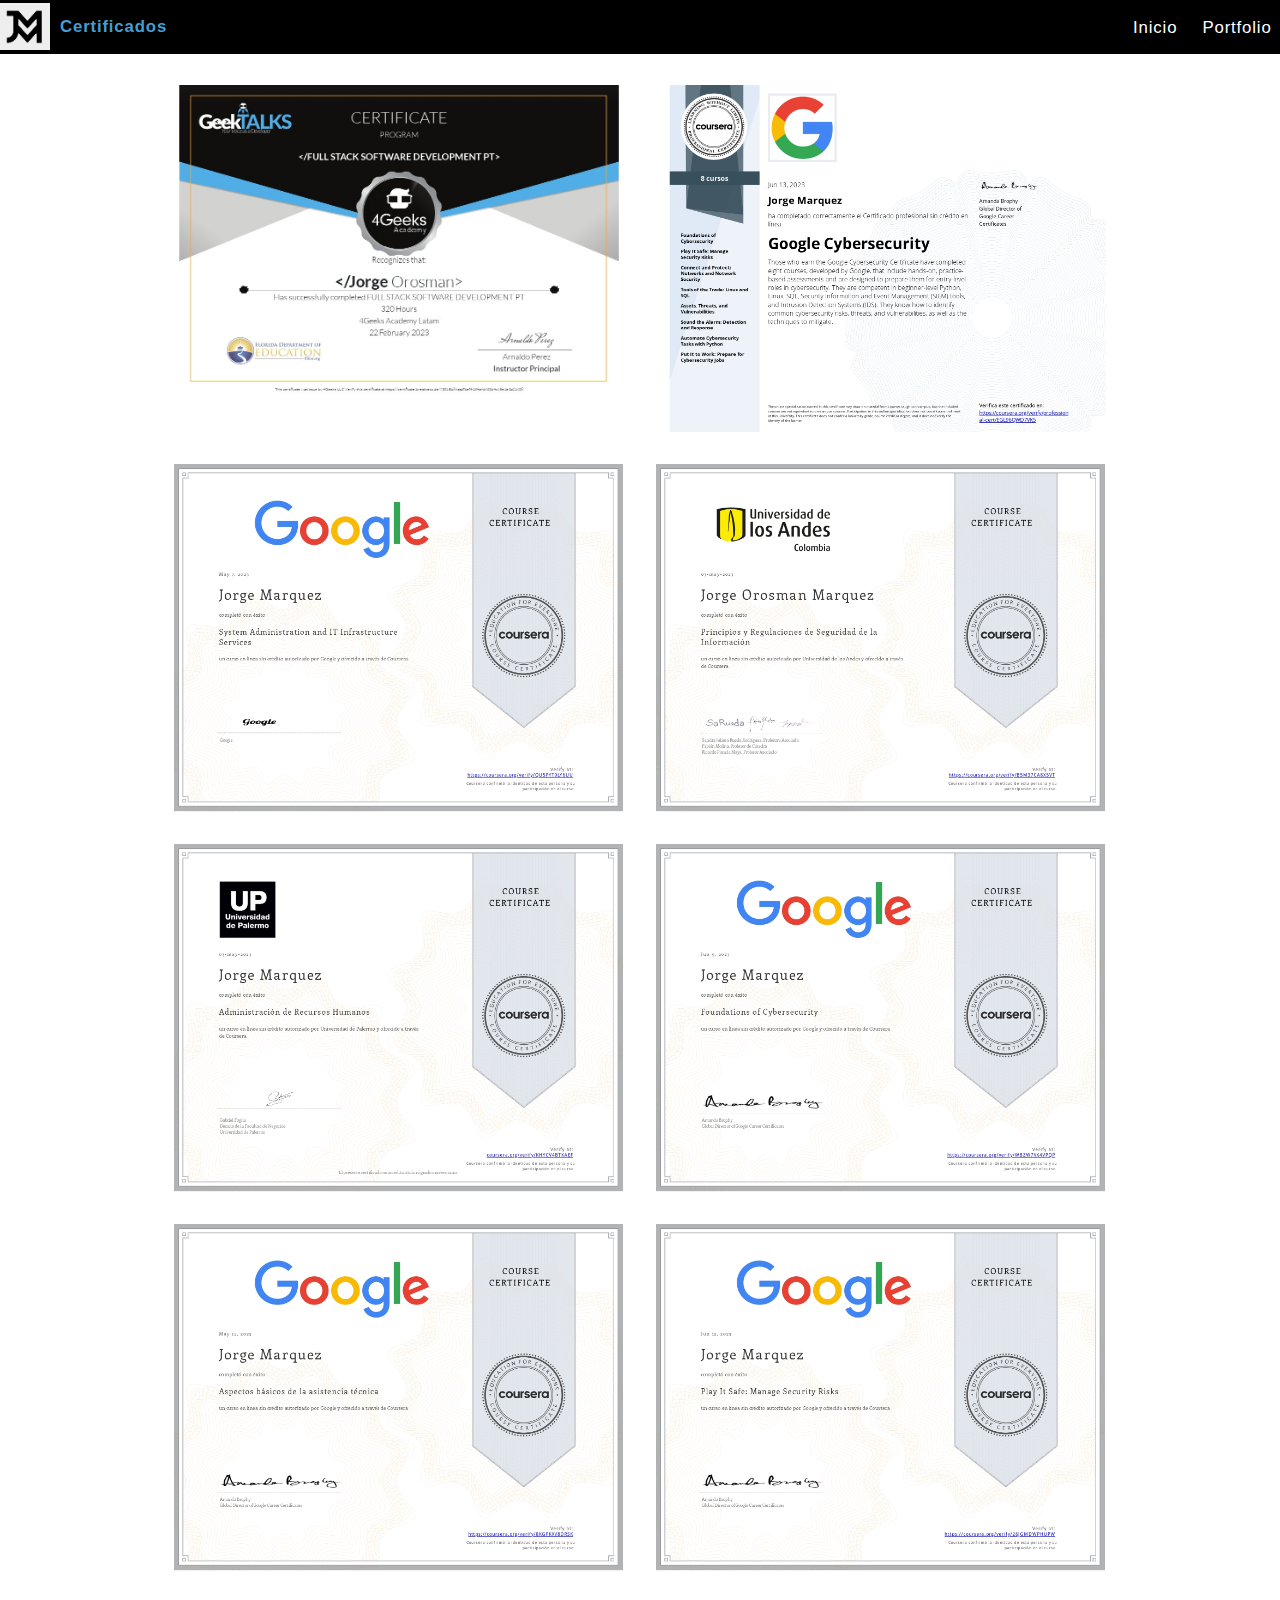
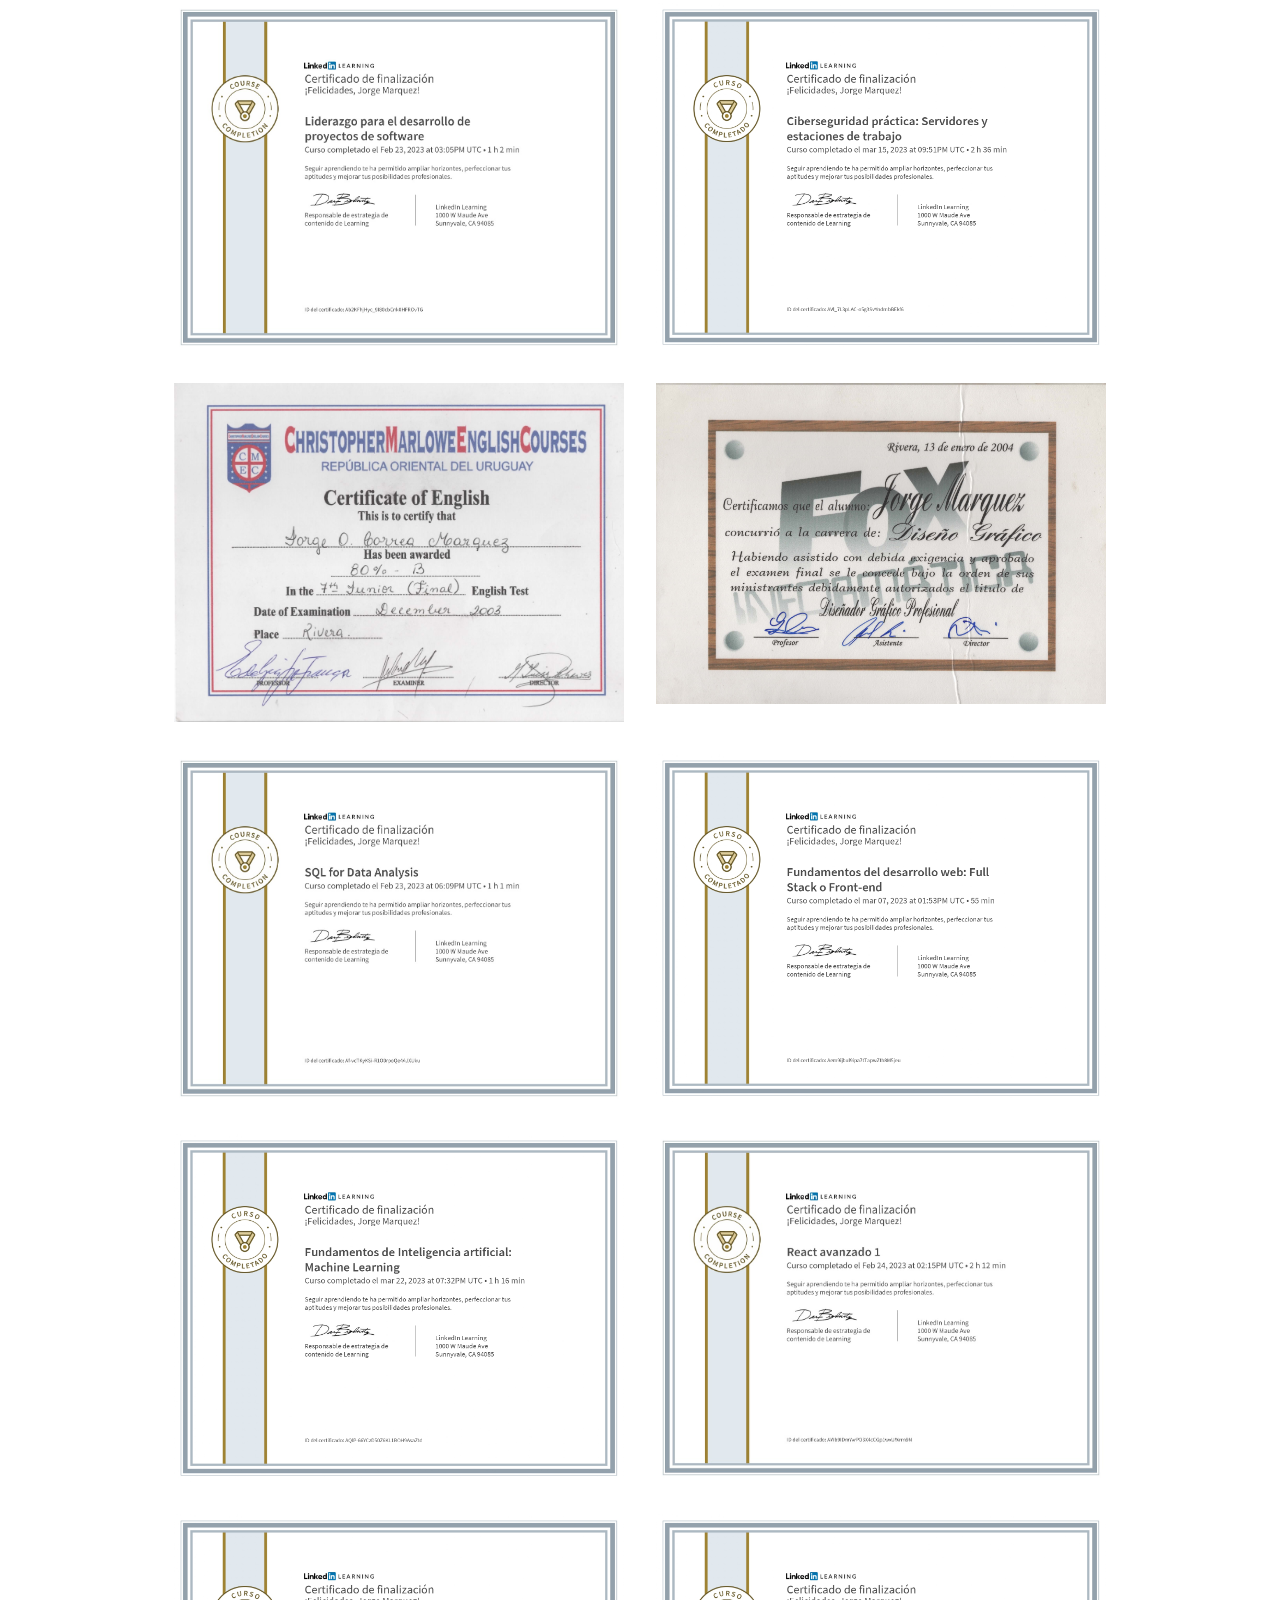
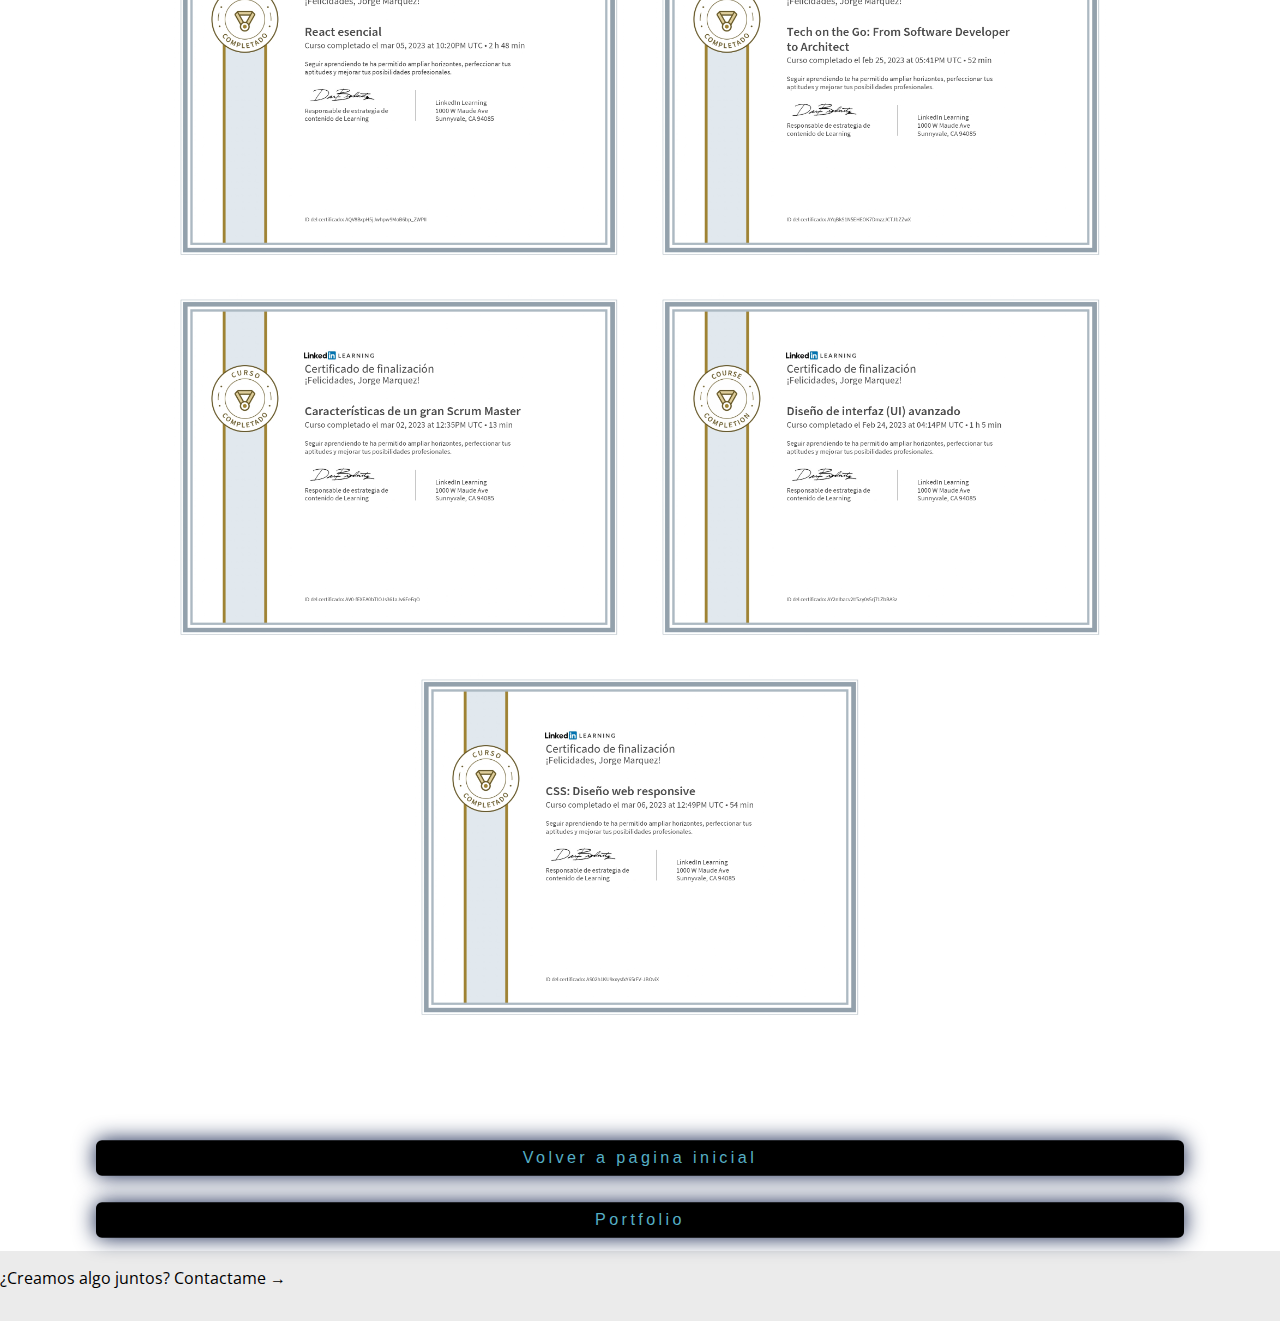
==== commit 39bd418a: "nuevo certificado PRO" ====
--- a/certificados.html
+++ b/certificados.html
@@ -36,6 +36,15 @@
     <div class="tooltip"><a href="https://certificate.4geeks.com/73015b89aadfbef4134a9d603c4c65e1e2a21608" target="_blank"><img src="assets/images/certificados/cert4geeks.jpeg" alt="">
       <span class="tooltiptext" target="_blank">Clic para ver la credencial de este curso</span>
     </div> </a>
+
+    
+      <div class="tooltip"><a href="https://www.coursera.org/account/accomplishments/specialization/certificate/EGL96QWD7VK5" target="_blank"><img src="assets/images/certificados/cybersecpro.jpg" alt="">
+        <span class="tooltiptext" target="_blank">Clic para ver la credencial de este curso</span>
+      </div> </a>
+  
+
+
+
     <div class="tooltip"><a href="https://coursera.org/verify/QU5PYT9LY6UU" target="_blank"><img src="assets/images/certificados/System.jpg" alt=""> 
       <span class="tooltiptext" target="_blank" >Clic para ver la credencial de este curso</span>
     </div> </a></a>
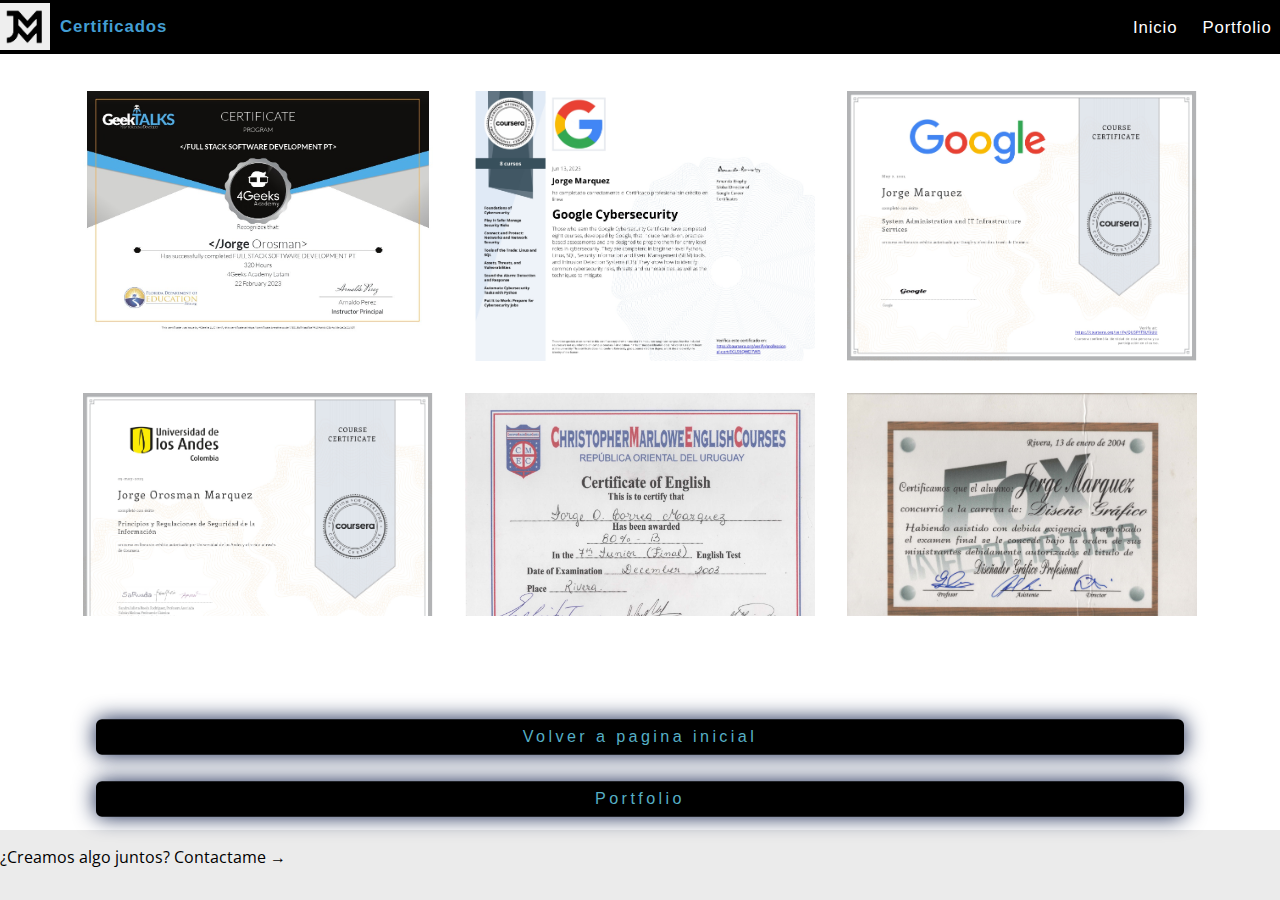
==== commit 9b673d00: "ajuste css" ====
--- a/certificados.html
+++ b/certificados.html
@@ -34,22 +34,26 @@
 
   <div class="galeria">
     <div class="tooltip"><a href="https://certificate.4geeks.com/73015b89aadfbef4134a9d603c4c65e1e2a21608" target="_blank"><img src="assets/images/certificados/cert4geeks.jpeg" alt="">
-      <span class="tooltiptext" target="_blank">Clic para ver la credencial de este curso</span>
+      <span class="tooltiptext" target="_blank">Full Stack Software Development - click y vea la credencial</span>
     </div> </a>
 
     
       <div class="tooltip"><a href="https://www.coursera.org/account/accomplishments/specialization/certificate/EGL96QWD7VK5" target="_blank"><img src="assets/images/certificados/cybersecpro.jpg" alt="">
-        <span class="tooltiptext" target="_blank">Clic para ver la credencial de este curso</span>
-      </div> </a>
+        <span class="tooltiptext" target="_blank">Google Cybersecurity professional certificate - 
+           click y vea la credencial</span>     </div> </a>
   
-
-
 
     <div class="tooltip"><a href="https://coursera.org/verify/QU5PYT9LY6UU" target="_blank"><img src="assets/images/certificados/System.jpg" alt=""> 
       <span class="tooltiptext" target="_blank" >Clic para ver la credencial de este curso</span>
     </div> </a></a>
     <div class="tooltip"><a href="https://coursera.org/verify/B5M37CA8X5VT" target="_blank"><img src="assets/images/certificados/seguri-info.jpg" alt="">
       <span class="tooltiptext" target="_blank">Clic para ver la credencial de este curso</span>
+    </div> </a>
+    <div class="tooltip"><a href="https://5500-jm181987-personalpage-9kh1hktwgeu.ws-us97.gitpod.io/assets/images/certificados/Ingles.jpg" target="_blank"><img src="assets/images/certificados/Ingles.jpg" alt="">
+      <span class="tooltiptext" target="_blank">Ingles Curso Completo- realizado en Rivera Uruguay </span>
+    </div> </a>
+    <div class="tooltip"><a href="https://5500-jm181987-personalpage-9kh1hktwgeu.ws-us97.gitpod.io/assets/images/certificados/d%20grafico.jpg" target="_blank"><img src="assets/images/certificados/d grafico.jpg" alt="">
+      <span class="tooltiptext" target="_blank">Diseño Grafico (Corel) - realizado en Rivera Uruguay </span>
     </div> </a>
     <div class="tooltip"><a href="https://www.coursera.org/account/accomplishments/verify/KHYCV4BTKAEF" target="_blank"><img src="assets/images/certificados/rrhh.jpg" alt=""> 
       <span class="tooltiptext" target="_blank">Clic para ver la credencial de este curso</span>
@@ -75,12 +79,7 @@
     <div class="tooltip"><a href="https://www.linkedin.com/learning/certificates/d893e35d8b64222d3aff64c0ecc475a24c17e4503c6f2fcdc85c66a24a499201" target="_blank"><img src="assets/images/certificados/Ciberseguridad practica Servidores y estaciones de trabajo.jpg" alt="">
       <span class="tooltiptext" target="_blank">Clic para ver la credencial de este curso</span>
     </div> </a>
-    <div class="tooltip"><a href="https://5500-jm181987-personalpage-9kh1hktwgeu.ws-us97.gitpod.io/assets/images/certificados/Ingles.jpg" target="_blank"><img src="assets/images/certificados/Ingles.jpg" alt="">
-      <span class="tooltiptext" target="_blank">Clic para ver la credencial de este curso</span>
-    </div> </a>
-    <div class="tooltip"><a href="https://5500-jm181987-personalpage-9kh1hktwgeu.ws-us97.gitpod.io/assets/images/certificados/d%20grafico.jpg" target="_blank"><img src="assets/images/certificados/d grafico.jpg" alt="">
-      <span class="tooltiptext" target="_blank">Clic para ver la credencial de este curso</span>
-    </div> </a>
+  
     <div class="tooltip"><a href="https://www.linkedin.com/learning/certificates/6513943646dbdb3178a973e3ce80060a57a628cc7d29b94ac1416f590f19b86d?lipi=urn%3Ali%3Apage%3Ad_flagship3_profile_view_base_certifications_details%3BKNt1kVhgSFWtMD%2FrQb9afQ%3D%3D"><img src="assets/images/certificados/dataAnalysis.jpeg" alt="">
       <span class="tooltiptext" target="_blank">Clic para ver la credencial de este curso</span>
     </div> </a>
--- a/assets/css/certificados.css
+++ b/assets/css/certificados.css
@@ -10,6 +10,8 @@
   margin: 0;
   font-family: "Open Sans", Impact;
 display: grid;
+max-width: 100%;
+
 }
 
 
@@ -233,19 +235,8 @@
   
   /* Mobile styles */
   @media only screen and (max-width: 500px) {
-	.menu {
-	  display: none;
-	}
-  
-	.menu-toggle {
-	  display: block;
-	  cursor: pointer;
-	  color: #ffffff;
-	  display: flex;
-		align-items: center;
-		justify-content: flex-end;
-    padding-right: 15px;
-	}
+	
+	
   }
   
   /* Tablet and desktop styles */
@@ -259,10 +250,12 @@
     display: flex;
     flex-flow: wrap;
     justify-content: center;
+    overflow-x: hidden;
+    padding: 6px;
   }
   
   .galeria img{
-    max-width: 450px;
+    max-width: 350px;
     padding: 1rem;
   }
   
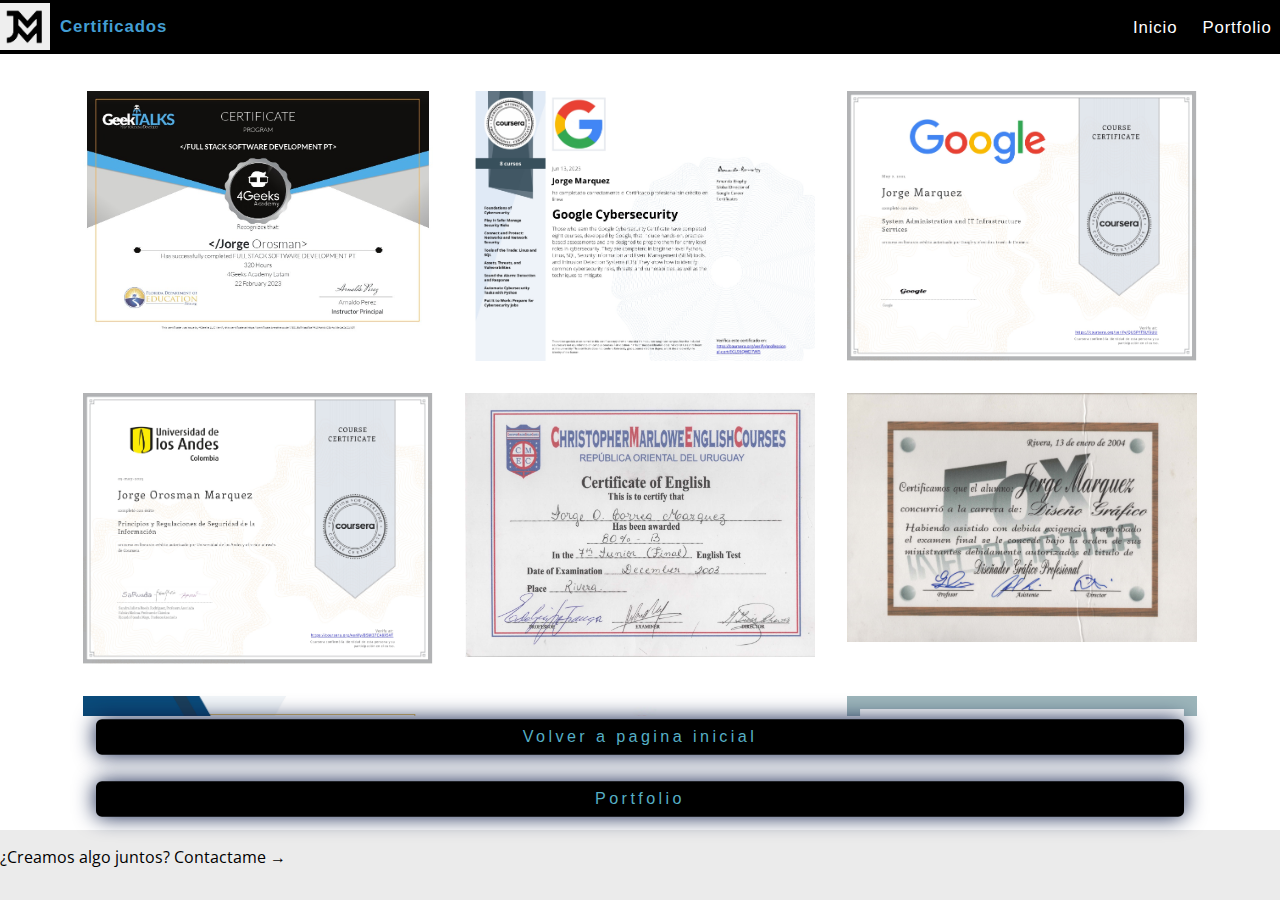
==== commit 7c1008b7: "update" ====
--- a/certificados.html
+++ b/certificados.html
@@ -46,7 +46,7 @@
     <div class="tooltip"><a href="https://coursera.org/verify/QU5PYT9LY6UU" target="_blank"><img src="assets/images/certificados/System.jpg" alt=""> 
       <span class="tooltiptext" target="_blank" >Clic para ver la credencial de este curso</span>
     </div> </a></a>
-    <div class="tooltip"><a href="https://coursera.org/verify/B5M37CA8X5VT" target="_blank"><img src="assets/images/certificados/seguri-info.jpg" alt="">
+    <div class="tooltip"><a href="https://coursera.org/verify/B5M37CA8X5VT" target="_blank"><img src="assets/images/certificados/seguri-info.jpg" alt="18987">
       <span class="tooltiptext" target="_blank">Clic para ver la credencial de este curso</span>
     </div> </a>
     <div class="tooltip"><a href="https://5500-jm181987-personalpage-9kh1hktwgeu.ws-us97.gitpod.io/assets/images/certificados/Ingles.jpg" target="_blank"><img src="assets/images/certificados/Ingles.jpg" alt="">
@@ -55,6 +55,22 @@
     <div class="tooltip"><a href="https://5500-jm181987-personalpage-9kh1hktwgeu.ws-us97.gitpod.io/assets/images/certificados/d%20grafico.jpg" target="_blank"><img src="assets/images/certificados/d grafico.jpg" alt="">
       <span class="tooltiptext" target="_blank">Diseño Grafico (Corel) - realizado en Rivera Uruguay </span>
     </div> </a>
+    
+    
+    <div class="tooltip"><a href="https://intitulacursos.com.br/autenticar-certificado" target="_blank"><img src="assets\images\marketing.jpg" alt=""> 
+      <span class="tooltiptext" target="_blank">Codigo para autenticar 18987</span>
+    </div> </a>
+
+    <div class="tooltip"><a href="https://app.hubspot.com/academy/achievements/xbwllzp8/pt/1/jorge-marquez/digital-marketing" target="_blank"><img src="assets\images\mark2.jpg" alt=""> 
+      <span class="tooltiptext" target="_blank">Clic para ver la credencial de este curso</span>
+    </div> </a>
+
+    <div class="tooltip"><a href="https://www.linkedin.com/learning/certificates/441fe377936d390209e18005003d96815f36299b61d43bb7ad6509ee7a886f10?lipi=urn%3Ali%3Apage%3Ad_flagship3_profile_view_base_certifications_details%3BIitty26NSHiD1Vdm7eL81w%3D%3D" target="_blank"><img src="assets\images\googleads.jpeg" alt=""> 
+      <span class="tooltiptext" target="_blank">Clic para ver la credencial de este curso</span>
+    </div> </a>
+    
+    
+    
     <div class="tooltip"><a href="https://www.coursera.org/account/accomplishments/verify/KHYCV4BTKAEF" target="_blank"><img src="assets/images/certificados/rrhh.jpg" alt=""> 
       <span class="tooltiptext" target="_blank">Clic para ver la credencial de este curso</span>
     </div> </a>
--- a/assets/css/certificados.css
+++ b/assets/css/certificados.css
@@ -49,7 +49,6 @@
   display: flex;
   justify-content: center;
   width: auto;
-  margin-top: 100px;
   margin-bottom: 10px;
   padding: 10px 20px;
   border: none;
@@ -293,4 +292,4 @@
     left: 50%;
     margin-left: -60px; /* Use half of the width (120/2 = 60), to center the tooltip */
   }
-  +  
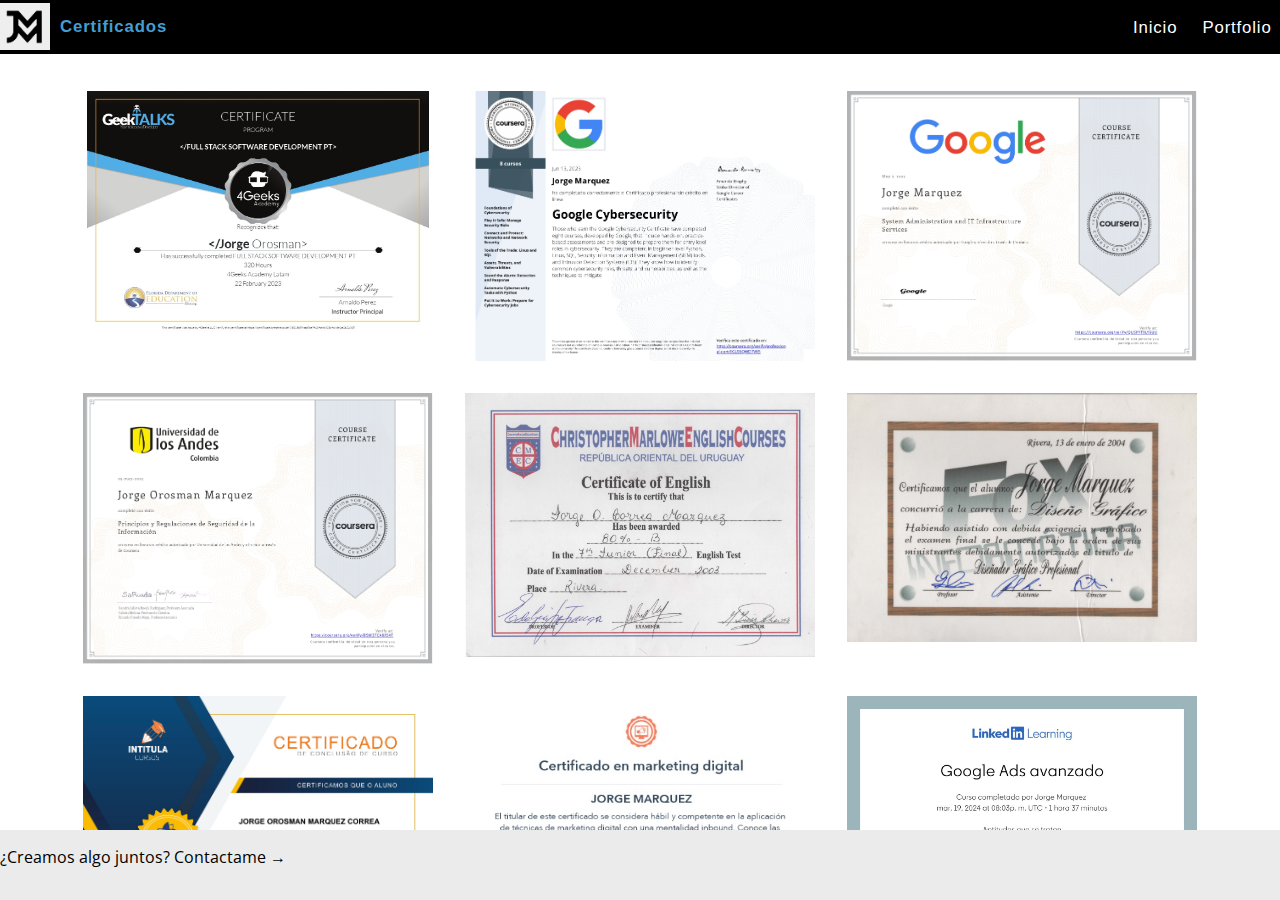
==== commit e2758375: "update" ====
--- a/certificados.html
+++ b/certificados.html
@@ -129,9 +129,6 @@
   
   
 
-  <a href="index.html" class="subir">Volver a pagina inicial</a>
-  <a href="portfolio.html" class="subir2">Portfolio</a>
-
   <script src="assets/js/nav.js"></script>
 </body>
 
